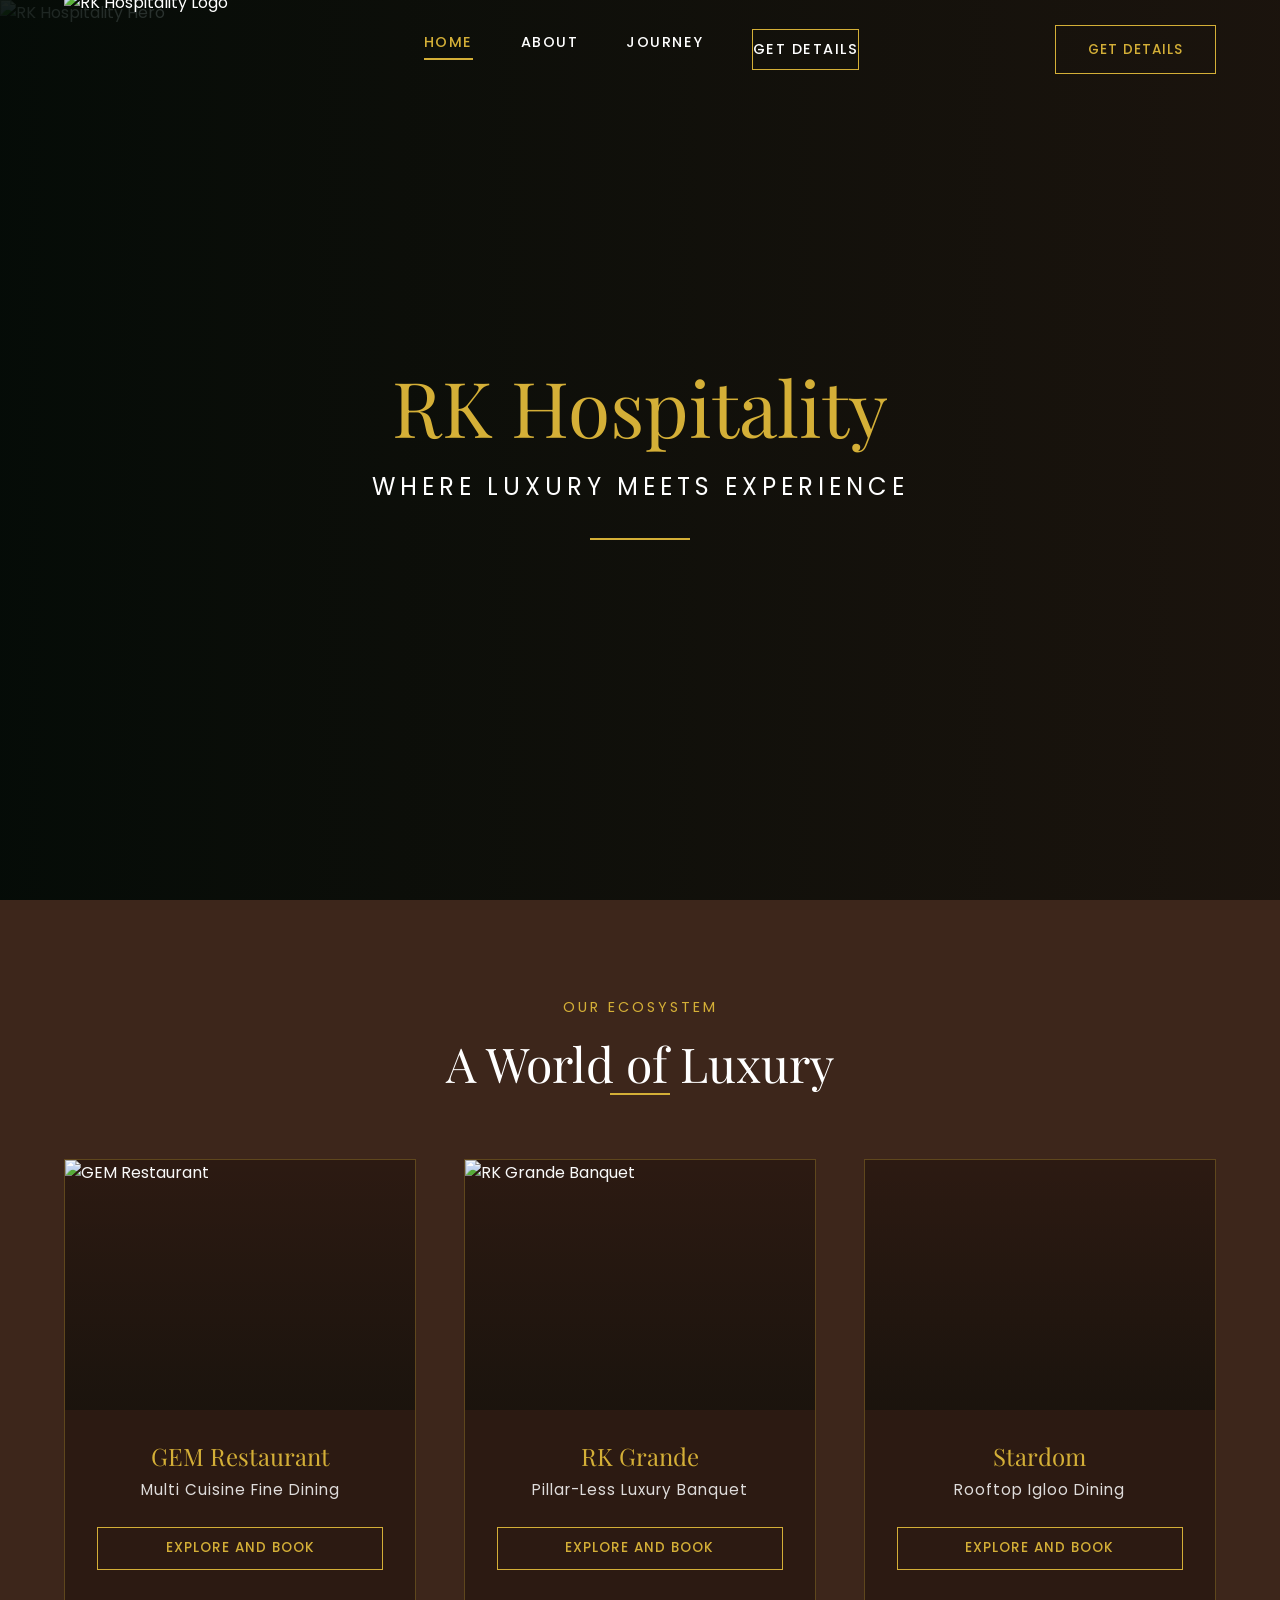
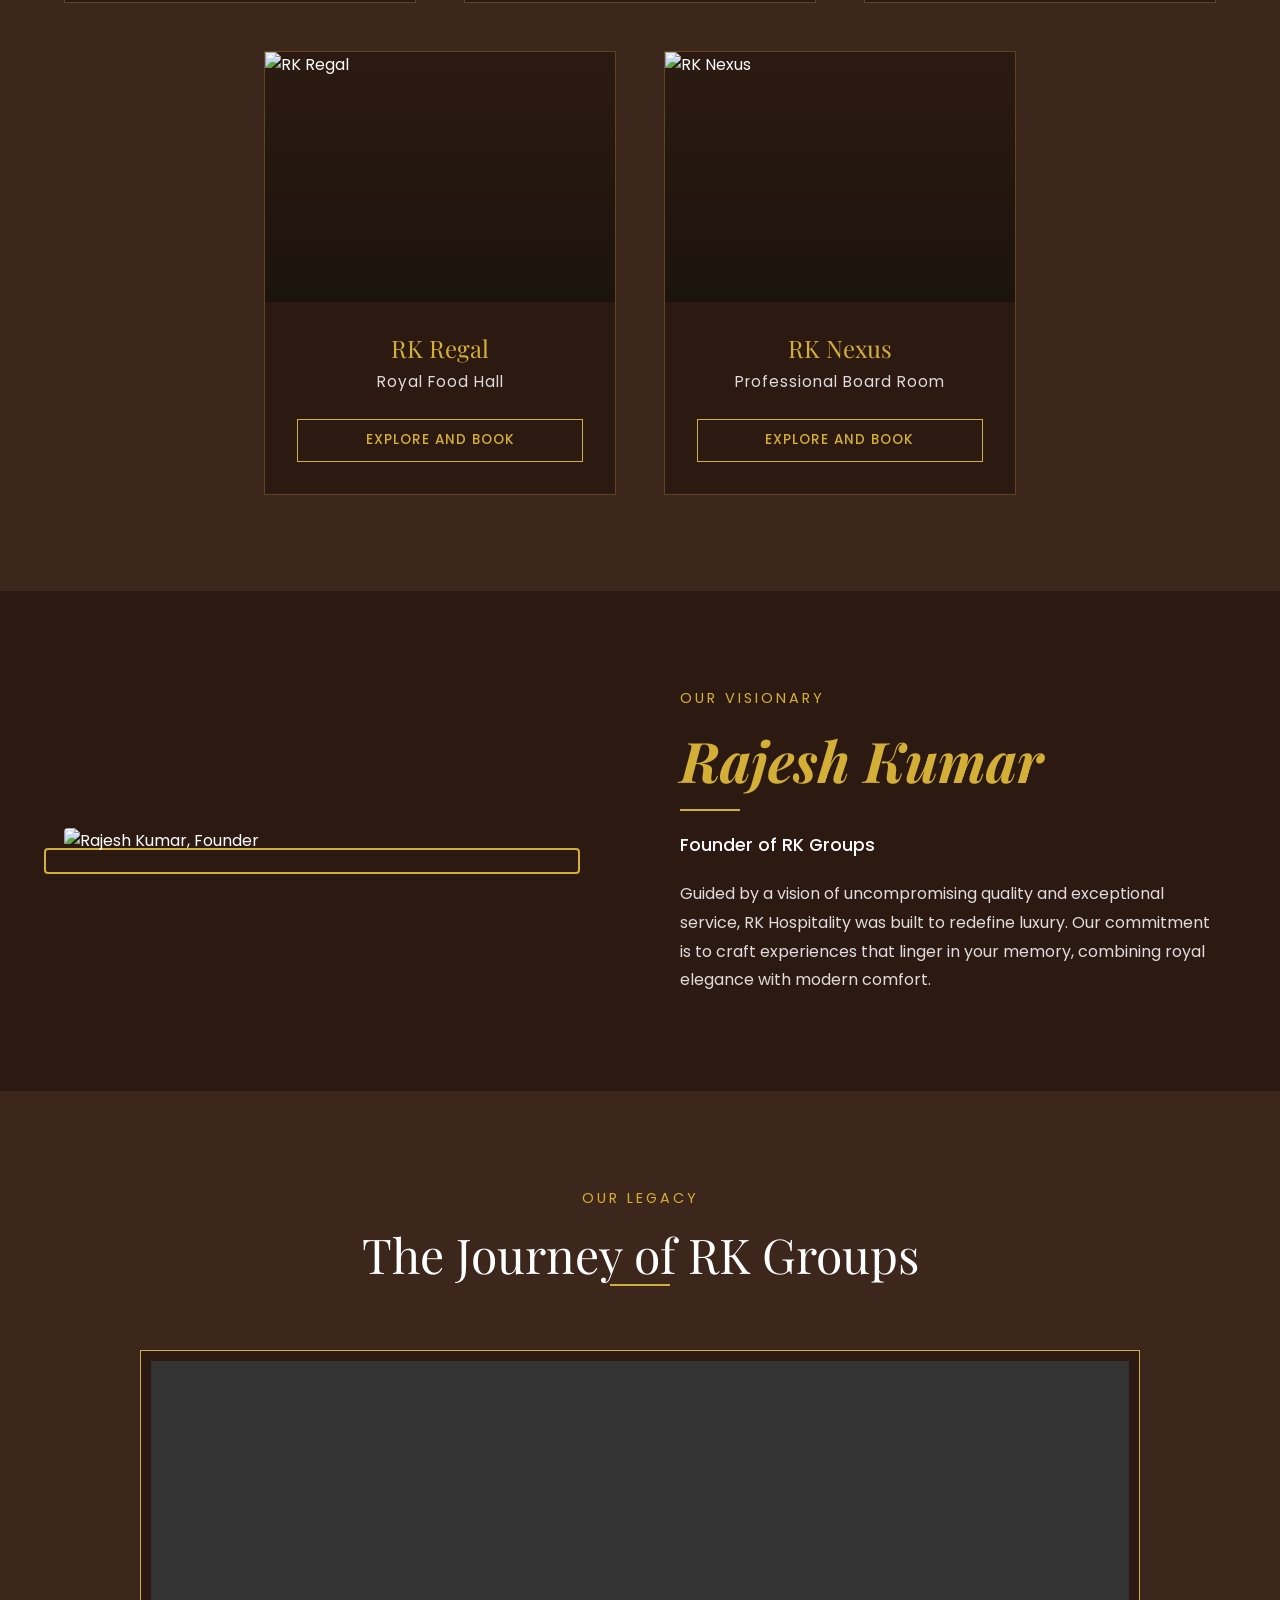
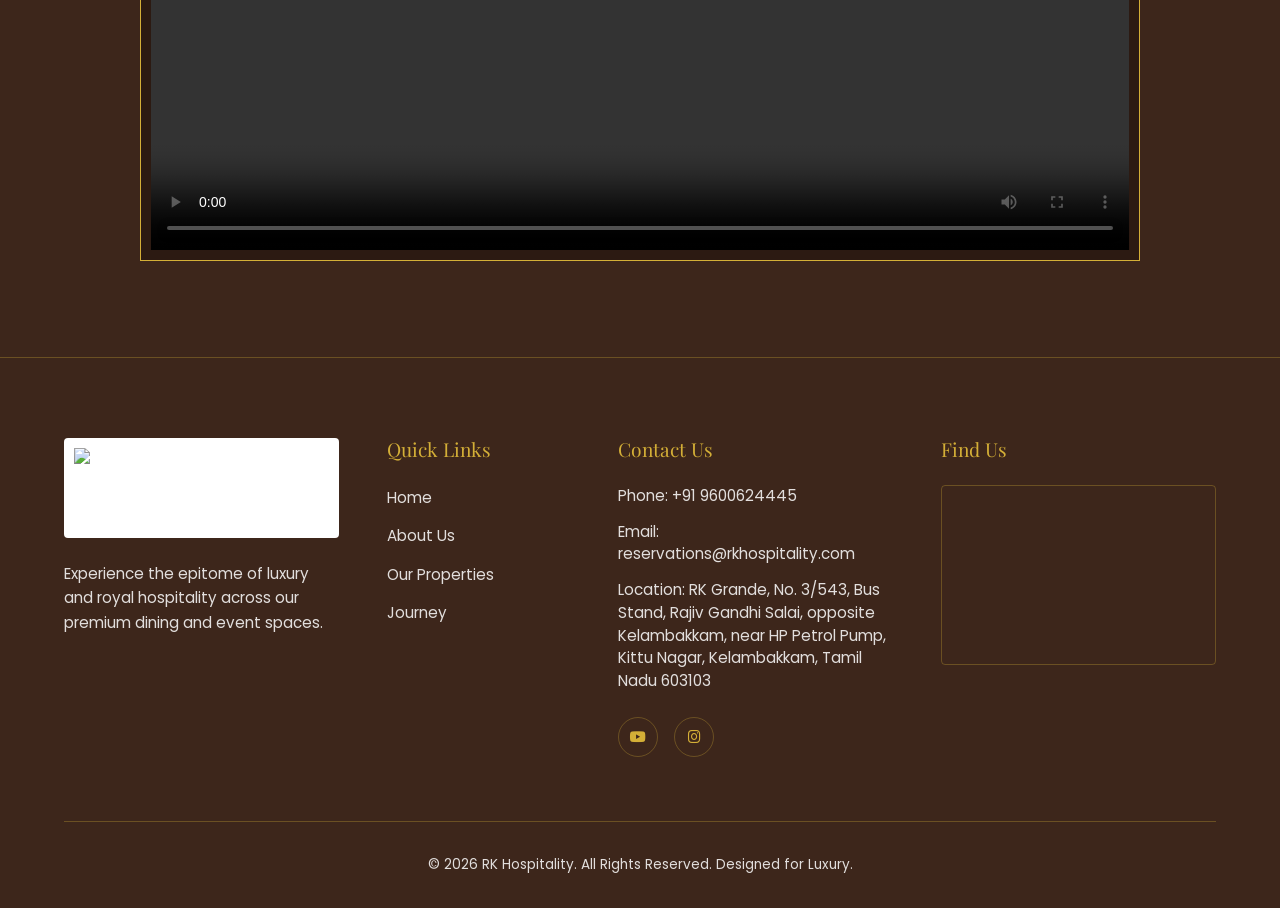
==== index.html @ c416d5b7 "first commit" ====
<!DOCTYPE html>
<html lang="en">
<head>
  <meta charset="UTF-8">
  <meta name="viewport" content="width=device-width, initial-scale=1.0">
  <title>RK Hospitality | Premium Luxury Experience</title>
  
  <link href="https://unpkg.com/aos@2.3.1/dist/aos.css" rel="stylesheet">
  <link rel="stylesheet" href="css/global.css">
  <link rel="stylesheet" href="css/index.css">
</head>
<body data-page="index">

  <!-- Welcome Splash Animation -->
  <div class="welcome-splash">
    <div class="splash-curtain"></div>
    <h2 class="splash-text">Welcome to <span class="splash-dynamic-text">RK Hospitality</span></h2>
  </div>


  <!-- Premium Sticky Header -->
  <header class="global-header">
    <div class="header-logo">
      <a href="index.html">
        <img src="https://supremehospitals.in/wp-content/uploads/2026/05/rk-hospitality-logo.jpeg" alt="RK Hospitality Logo">
      </a>
    </div>
    <ul class="nav-links">
      <li><a href="index.html" class="active">Home</a></li>
      <li><a href="#about">About</a></li>
      <li><a href="#gallery">Journey</a></li>
    </ul>
    <a href="tel:+919600624445" class="header-cta">Get Details</a>
  </header>

  <main>
    <!-- Elegant Hero Section -->
    <section class="hospitality-hero">
      <div class="hero-background">
        <img src="https://supremehospitals.in/wp-content/uploads/2026/05/rk-grande-outerimage-scaled.jpg" alt="RK Hospitality Hero">
        <div class="hero-overlay"></div>
      </div>
      
      <div class="hero-content" data-aos="fade-up" data-aos-duration="1500">
        <h1 class="hero-title">RK Hospitality</h1>
        <p class="hero-subtitle">Where Luxury Meets Experience</p>
        <div class="gold-divider-line"></div>
      </div>
    </section>

    <!-- Professional Property Showcase (Flex Grid Centered) -->
    <section id="properties" class="property-showcase section-padding">
      <div class="section-title-wrapper" data-aos="fade-up">
        <span class="section-subtitle">Our Ecosystem</span>
        <h2 class="section-title">A World of Luxury</h2>
        <div class="gold-divider-line small-divider"></div>
      </div>
      
      <div class="property-grid">
        <!-- GEM -->
        <div class="property-card" data-aos="fade-up" data-aos-delay="100">
          <div class="property-img">
            <img src="https://supremehospitals.in/wp-content/uploads/2026/05/gem-outer-image-scaled.jpg" alt="GEM Restaurant">
            <div class="property-overlay"></div>
          </div>
          <div class="property-info">
            <h3>GEM Restaurant</h3>
            <p>Multi Cuisine Fine Dining</p>
            <a href="gem.html" class="explore-btn">Explore and Book</a>
          </div>
        </div>

        <!-- RK Grande -->
        <div class="property-card" data-aos="fade-up" data-aos-delay="200">
          <div class="property-img">
            <img src="https://supremehospitals.in/wp-content/uploads/2026/05/rk-grande-outerimage-scaled.jpg" alt="RK Grande Banquet">
            <div class="property-overlay"></div>
          </div>
          <div class="property-info">
            <h3>RK Grande</h3>
            <p>Pillar-Less Luxury Banquet</p>
            <a href="banquet.html" class="explore-btn">Explore and Book</a>
          </div>
        </div>

        <!-- Stardom -->
        <div class="property-card" data-aos="fade-up" data-aos-delay="300">
          <div class="property-img">
            <video autoplay loop muted playsinline class="property-video-bg">
              <source src="https://supremehospitals.in/wp-content/uploads/2026/05/C9594-1.mp4" type="video/mp4">
            </video>
            <div class="property-overlay"></div>
          </div>
          <div class="property-info">
            <h3>Stardom</h3>
            <p>Rooftop Igloo Dining</p>
            <a href="stardom.html" class="explore-btn">Explore and Book</a>
          </div>
        </div>

        <!-- Regal -->
        <div class="property-card" data-aos="fade-up" data-aos-delay="400">
          <div class="property-img">
            <img src="https://supremehospitals.in/wp-content/uploads/2026/05/rk-regal-outer-image-.jpeg" alt="RK Regal">
            <div class="property-overlay"></div>
          </div>
          <div class="property-info">
            <h3>RK Regal</h3>
            <p>Royal Food Hall</p>
            <a href="regal.html" class="explore-btn">Explore and Book</a>
          </div>
        </div>
        
        <!-- Nexus -->
        <div class="property-card" data-aos="fade-up" data-aos-delay="500">
          <div class="property-img">
            <img src="https://supremehospitals.in/wp-content/uploads/2026/05/rk-nexus-outer-image-.jpeg" alt="RK Nexus">
            <div class="property-overlay"></div>
          </div>
          <div class="property-info">
            <h3>RK Nexus</h3>
            <p>Professional Board Room</p>
            <a href="nexus.html" class="explore-btn">Explore and Book</a>
          </div>
        </div>
      </div>
    </section>

    <!-- Founder Section -->
    <section id="about" class="founder-section section-padding">
      <div class="founder-container">
        <div class="founder-image" data-aos="fade-right">
          <img src="https://supremehospitals.in/wp-content/uploads/2026/05/founder-scaled.jpg" alt="Rajesh Kumar, Founder">
          <div class="founder-gold-border"></div>
        </div>
        <div class="founder-content" data-aos="fade-left">
          <span class="section-subtitle">Our Visionary</span>
          <h2 class="stylish-font">Rajesh Kumar</h2>
          <div class="gold-divider-line small-divider left-align-div"></div>
          <h4>Founder of RK Groups</h4>
          <p>Guided by a vision of uncompromising quality and exceptional service, RK Hospitality was built to redefine luxury. Our commitment is to craft experiences that linger in your memory, combining royal elegance with modern comfort.</p>
        </div>
      </div>
    </section>

    <!-- The Journey Section -->
    <section id="gallery" class="journey-section section-padding">
      <div class="section-title-wrapper" data-aos="fade-up">
        <span class="section-subtitle">Our Legacy</span>
        <h2 class="section-title">The Journey of RK Groups</h2>
        <div class="gold-divider-line small-divider"></div>
      </div>
      
      <div class="journey-video-container" data-aos="zoom-in">
        <!-- Removed poster attribute here -->
        <video controls>
          <source src="https://supremehospitals.in/wp-content/uploads/2026/05/Rk-hospitality-4.mp4" type="video/mp4">
          Your browser does not support the video tag.
        </video>
      </div>
    </section>
  </main>

  <!-- Professional Footer -->
  <footer class="global-footer">
    <div class="footer-top">
      <div class="footer-brand">
        <img src="https://supremehospitals.in/wp-content/uploads/2026/05/rk-hospitality-logo.jpeg" alt="RK Hospitality Logo" class="footer-logo">
        <p>Experience the epitome of luxury and royal hospitality across our premium dining and event spaces.</p>
      </div>
      
      <div class="footer-col">
        <h4>Quick Links</h4>
        <ul class="footer-links">
          <li><a href="index.html">Home</a></li>
          <li><a href="#about">About Us</a></li>
          <li><a href="#properties">Our Properties</a></li>
          <li><a href="#gallery">Journey</a></li>
        </ul>
      </div>
      
      <div class="footer-col footer-contact">
        <h4>Contact Us</h4>
        <p>Phone: <a href="tel:+919600624445" style="color:var(--text-muted);">+91 9600624445</a></p>
        <p>Email: <a href="mailto:reservations@rkhospitality.com" style="color:var(--text-muted);">reservations@rkhospitality.com</a></p>
        <p>Location: RK Grande, No. 3/543, Bus Stand, Rajiv Gandhi Salai, opposite Kelambakkam, near HP Petrol Pump, Kittu Nagar, Kelambakkam, Tamil Nadu 603103</p>
        
        <div class="social-icons">
          <a href="#" aria-label="YouTube"><i class="fa-brands fa-youtube"></i></a>
          <a href="#" aria-label="Instagram"><i class="fa-brands fa-instagram"></i></a>
        </div>
      </div>
      
      <div class="footer-col footer-map">
        <h4>Find Us</h4>
        <div class="map-container">
          <a href="https://maps.google.com/?q=RK+Grande,+No.+3/543,+Bus+Stand,+Rajiv+Gandhi+Salai,+opposite+Kelambakkam,+near+HP+Petrol+Pump,+Kittu+Nagar,+Kelambakkam,+Tamil+Nadu+603103" target="_blank" class="map-overlay"></a>
          <iframe src="https://maps.google.com/maps?q=RK%20Grande,%20Kelambakkam,%20Tamil%20Nadu&t=&z=13&ie=UTF8&iwloc=&output=embed" width="100%" height="100%" style="border:0;" allowfullscreen="" loading="lazy"></iframe>
        </div>
      </div>
    </div>
    
    <div class="footer-bottom">
      <p>&copy; 2026 RK Hospitality. All Rights Reserved. Designed for Luxury.</p>
    </div>
  </footer>

  <script src="https://unpkg.com/aos@2.3.1/dist/aos.js"></script>
  <script src="js/global.js"></script>
</body>
</html>
---- css/global.css ----
@import url('https://fonts.googleapis.com/css2?family=Playfair+Display:ital,wght@0,400;0,600;0,700;1,400;1,700&family=Poppins:wght@300;400;500;600&display=swap');
@import url('https://cdnjs.cloudflare.com/ajax/libs/font-awesome/6.4.0/css/all.min.css');

:root {
  /* Brownish and Golden Palette */
  --bg-dark: #2c1a12;
  --bg-dark-secondary: #3d261b;
  --gold-primary: #D4AF37;
  --gold-hover: #FFF8E7;
  --text-light: #ffffff;
  --text-muted: rgba(255, 255, 255, 0.85);
  --border-gold: rgba(212, 175, 55, 0.3);
  
  --font-heading: 'Playfair Display', serif;
  --font-body: 'Poppins', sans-serif;
  
  --transition-standard: all 0.3s ease;
  --header-height: 100px;
}

* {
  margin: 0;
  padding: 0;
  box-sizing: border-box;
}

body {
  font-family: var(--font-body);
  background-color: var(--bg-dark);
  color: var(--text-light);
  line-height: 1.6;
  overflow-x: hidden;
  -webkit-font-smoothing: antialiased;
}

h1, h2, h3, h4, h5, h6 {
  font-family: var(--font-heading);
  font-weight: 400;
  line-height: 1.2;
}

a {
  text-decoration: none;
  color: inherit;
  transition: var(--transition-standard);
}

img, video {
  max-width: 100%;
  display: block;
}

/* =========================================
   LUXURY HEADER
   ========================================= */
.global-header {
  position: fixed;
  top: 0;
  left: 0;
  width: 100%;
  height: var(--header-height);
  display: flex;
  align-items: center;
  justify-content: space-between;
  padding: 0 5%;
  z-index: 1000;
  background: transparent;
  border-bottom: 1px solid transparent;
  transition: background 0.4s ease, border-color 0.4s ease, height 0.4s ease;
}

.global-header.scrolled {
  background: rgba(1, 10, 6, 0.9);
  backdrop-filter: blur(10px);
  -webkit-backdrop-filter: blur(10px);
  border-bottom: 1px solid var(--border-gold);
  height: 85px;
}

.header-logo img {
  height: 120px;
  width: auto;
  transition: var(--transition-standard);
}

.global-header.scrolled .header-logo img {
  height: 60px; /* Increased from 40px */
}

.nav-links {
  display: flex;
  list-style: none;
  gap: 3rem;
  margin: 0 auto;
}

.nav-links li a {
  font-family: var(--font-body);
  font-size: 0.9rem;
  font-weight: 500;
  text-transform: uppercase;
  letter-spacing: 1.5px;
  color: var(--text-light);
  position: relative;
  padding: 0.5rem 0;
}

.nav-links li a::after {
  content: '';
  position: absolute;
  bottom: 0;
  left: 0;
  width: 0;
  height: 2px;
  background-color: var(--gold-primary);
  transition: width 0.3s ease;
}

.nav-links li a:hover, .nav-links li a.active {
  color: var(--gold-primary);
}

.nav-links li a:hover::after, .nav-links li a.active::after {
  width: 100%;
}

.header-cta {
  display: inline-block;
  background: transparent;
  border: 1px solid var(--gold-primary);
  color: var(--gold-primary);
  padding: 0.8rem 2rem;
  font-family: var(--font-body);
  font-size: 0.85rem;
  font-weight: 500;
  text-transform: uppercase;
  letter-spacing: 1px;
  cursor: pointer;
  transition: var(--transition-standard);
}

.header-cta:hover {
  background: var(--gold-primary);
  color: var(--bg-dark);
}

/* =========================================
   HOSPITALITY HERO
   ========================================= */
.hospitality-hero {
  position: relative;
  height: 100vh;
  display: flex;
  align-items: center;
  justify-content: center;
}

.hero-background {
  position: absolute;
  top: 0;
  left: 0;
  width: 100%;
  height: 100%;
  z-index: 1;
}

.hero-background img {
  width: 100%;
  height: 100%;
  object-fit: cover;
}

.hero-overlay {
  position: absolute;
  inset: 0;
  background: linear-gradient(to right, rgba(1, 10, 6, 0.9) 0%, rgba(1, 10, 6, 0.4) 100%);
}

.hero-content {
  position: relative;
  z-index: 2;
  text-align: center;
  max-width: 800px;
  padding: 0 5%;
}

.hero-title {
  font-size: clamp(3rem, 6vw, 6rem);
  color: var(--gold-primary);
  margin-bottom: 1rem;
}

.hero-subtitle {
  font-family: var(--font-body);
  font-size: clamp(1rem, 2vw, 1.5rem);
  color: var(--text-light);
  letter-spacing: 5px;
  text-transform: uppercase;
  margin-bottom: 2rem;
}

.gold-divider-line {
  width: 100px;
  height: 2px;
  background-color: var(--gold-primary);
  margin: 0 auto;
}

.small-divider {
  width: 60px;
}

.left-align-div {
  margin: 0 0 1.5rem 0;
}

/* =========================================
   COMMON SECTION STYLES
   ========================================= */
.section-padding {
  padding: 6rem 5%;
}

.section-title-wrapper {
  text-align: center;
  margin-bottom: 4rem;
}

.section-subtitle {
  font-family: var(--font-body);
  font-size: 0.9rem;
  text-transform: uppercase;
  letter-spacing: 3px;
  color: var(--gold-primary);
  margin-bottom: 1rem;
  display: block;
}

.section-title {
  font-size: 3rem;
  color: var(--text-light);
}

/* =========================================
   PROFESSIONAL FOOTER
   ========================================= */
.global-footer {
  background-color: var(--bg-dark-secondary);
  padding: 5rem 5% 2rem;
  border-top: 1px solid var(--border-gold);
}

.footer-top {
  display: grid;
  grid-template-columns: 1.5fr 1fr 1.5fr 1.5fr;
  gap: 3rem;
  margin-bottom: 4rem;
}

.footer-brand .footer-logo {
  height: 100px; /* Increased from 60px */
  margin-bottom: 1.5rem;
  background: #fff; /* to make jpeg logo look clean */
  padding: 10px;
  border-radius: 4px;
}

.footer-brand p {
  color: var(--text-muted);
  max-width: 400px;
  font-size: 0.95rem;
}

.footer-col h4 {
  font-size: 1.2rem;
  color: var(--gold-primary);
  margin-bottom: 1.5rem;
  font-family: var(--font-heading);
}

.footer-links {
  list-style: none;
}

.footer-links li {
  margin-bottom: 0.8rem;
}

.footer-links a {
  color: var(--text-muted);
  font-size: 0.95rem;
  transition: var(--transition-standard);
}

.footer-links a:hover {
  color: var(--gold-primary);
  padding-left: 5px;
}

.footer-contact p {
  color: var(--text-muted);
  margin-bottom: 0.8rem;
  font-size: 0.95rem;
  line-height: 1.5;
}

.social-icons {
  display: flex;
  gap: 1rem;
  margin-top: 1.5rem;
}

.social-icons a {
  display: flex;
  align-items: center;
  justify-content: center;
  width: 40px;
  height: 40px;
  border: 1px solid var(--border-gold);
  border-radius: 50%;
  font-size: 0.9rem;
  color: var(--gold-primary);
}

.social-icons a:hover {
  background-color: var(--gold-primary);
  color: var(--bg-dark);
}

.hero-background img, .hero-background video {
  width: 100%;
  height: 100%;
  object-fit: cover;
}

.map-container {
  position: relative;
  width: 100%;
  height: 180px;
  border: 1px solid var(--border-gold);
  border-radius: 4px;
  overflow: hidden;
}

.map-overlay {
  position: absolute;
  inset: 0;
  z-index: 10;
}

.footer-bottom {
  text-align: center;
  padding-top: 2rem;
  border-top: 1px solid var(--border-gold);
  color: var(--text-muted);
  font-size: 0.85rem;
}

/* Responsive */
@media (max-width: 992px) {
  .nav-links, .header-cta { display: none; }
  .footer-top { grid-template-columns: 1fr; gap: 2.5rem; text-align: center; }
  .footer-brand p { margin: 0 auto; }
  .social-icons { justify-content: center; }
}

/* =========================================
   POPUP MODAL STYLES
   ========================================= */
.booking-modal-overlay {
  display: none;
  position: fixed;
  z-index: 9999;
  left: 0;
  top: 0;
  width: 100%;
  height: 100%;
  background-color: rgba(1, 10, 6, 0.85);
  backdrop-filter: blur(8px);
  overflow-y: auto;
  align-items: center;
  justify-content: center;
  padding: 2rem;
  opacity: 0;
  transition: opacity 0.4s ease;
}

.booking-modal-overlay.show {
  display: flex;
  opacity: 1;
}

.booking-modal-content {
  position: relative;
  background: var(--bg-dark);
  border: 1px solid var(--gold-primary);
  padding: 4rem;
  width: 100%;
  max-width: 800px;
  transform: translateY(-50px);
  transition: transform 0.4s ease;
  box-shadow: 0 25px 50px rgba(0,0,0,0.8);
}

.booking-modal-overlay.show .booking-modal-content {
  transform: translateY(0);
}

.close-modal {
  position: absolute;
  top: 20px;
  right: 30px;
  color: var(--text-muted);
  font-size: 2.5rem;
  font-weight: bold;
  cursor: pointer;
  transition: color 0.3s ease;
}

.close-modal:hover {
  color: var(--gold-primary);
}

.btn-book-now:hover {
  background: var(--gold-hover) !important;
  transform: translateY(-2px);
  box-shadow: 0 4px 15px rgba(212, 175, 55, 0.3);
}

@media (max-width: 768px) {
  .booking-modal-content {
    padding: 2.5rem 1.5rem;
  }
}

/* =========================================
   WELCOME SPLASH ANIMATION
   ========================================= */
.welcome-splash {
  position: fixed;
  top: 0; left: 0; width: 100vw; height: 100vh;
  z-index: 999999;
  pointer-events: none;
  display: flex;
  align-items: center;
  justify-content: center;
  overflow: hidden;
}

.splash-curtain {
  position: absolute;
  top: 0; left: 0; width: 100%; height: 100%;
  background: var(--bg-dark); /* Deep brown/black */
  clip-path: ellipse(0% 0% at 0% 0%);
  animation: splashSweep 3.5s cubic-bezier(0.77, 0, 0.175, 1) forwards;
}

.splash-text {
  position: relative;
  color: var(--text-light);
  font-family: var(--font-heading);
  font-size: clamp(2rem, 5vw, 4rem);
  letter-spacing: 2px;
  text-align: center;
  opacity: 0;
  transform: translateY(20px);
  animation: splashTextAppear 3.5s ease-in-out forwards;
}

.splash-dynamic-text {
  color: var(--gold-primary);
  font-style: italic;
  display: block;
  margin-top: 0.5rem;
  font-size: clamp(2.5rem, 6vw, 5rem);
}

@keyframes splashSweep {
  0% { clip-path: ellipse(0% 0% at 0% 0%); }
  25% { clip-path: ellipse(80% 120% at 0% 50%); } 
  75% { clip-path: ellipse(80% 120% at 0% 50%); } 
  100% { clip-path: ellipse(0% 0% at 0% 0%); }
}

@keyframes splashTextAppear {
  0%, 20% { opacity: 0; transform: translateY(20px); }
  35%, 65% { opacity: 1; transform: translateY(0); }
  80%, 100% { opacity: 0; transform: translateY(-20px); }
}

/* Base mobile responsive tweaks */
@media (max-width: 768px) {
  .about-container, .hero-content, .booking-container {
    padding: 1rem;
  }
  .global-header {
    padding: 1rem;
    flex-wrap: wrap;
  }
  .nav-links {
    display: none; /* Hide or make hamburger on real mobile */
  }
  h1.hero-title {
    font-size: 3rem !important;
  }
}

/* =========================================
   MOBILE FIXES (Hamburger & Footer)
   ========================================= */

.hamburger {
  display: none;
  flex-direction: column;
  gap: 6px;
  cursor: pointer;
  z-index: 1000;
  margin-right: auto;
  margin-left: 1rem;
}
.hamburger span {
  width: 28px;
  height: 3px;
  background-color: var(--gold-primary);
  transition: transform 0.3s ease, opacity 0.3s ease;
  border-radius: 2px;
}

@media (max-width: 768px) {
  /* Fix footer logo centering */
  .footer-brand {
    text-align: center;
    width: 100%;
    display: flex;
    flex-direction: column;
    align-items: center;
  }
  .footer-logo {
    margin: 0 auto 1.5rem auto !important;
    display: block;
  }

  /* Hamburger & Mobile Nav */
  .global-header {
    position: relative;
    justify-content: flex-end;
  }
  .header-logo {
    margin-right: auto;
  }
  .hamburger {
    display: flex;
    order: 3;
    margin-left: 1rem;
    margin-right: 0;
  }
  .nav-links {
    display: flex !important; /* Override previous display: none */
    flex-direction: column;
    position: absolute;
    top: 100%;
    left: 0;
    width: 100%;
    background: rgba(10, 10, 10, 0.95);
    backdrop-filter: blur(10px);
    padding: 0;
    max-height: 0;
    overflow: hidden;
    transition: max-height 0.4s ease, padding 0.4s ease;
    border-bottom: 1px solid transparent;
  }
  .nav-links.active {
    max-height: 500px;
    padding: 1.5rem 0;
    border-bottom: 1px solid var(--border-gold);
  }
  .nav-links li {
    width: 100%;
    text-align: center;
    padding: 0.8rem 0;
    margin: 0;
  }
  
  /* Hamburger Animation */
  .hamburger.active span:nth-child(1) {
    transform: translateY(9px) rotate(45deg);
  }
  .hamburger.active span:nth-child(2) {
    opacity: 0;
  }
  .hamburger.active span:nth-child(3) {
    transform: translateY(-9px) rotate(-45deg);
  }
  
  /* Header Buttons order */
  .header-cta {
    order: 2;
    padding: 0.5rem 1rem !important;
    font-size: 0.8rem !important;
  }
}

/* =========================================
   FURTHER MOBILE OPTIMIZATIONS
   ========================================= */
@media (max-width: 768px) {
  /* Fix logo line interruption by constraining height so it doesn't overflow header */
  .header-logo img {
    height: 55px !important;
    background: transparent !important;
  }
  
  /* Optimize Popup Modal for Mobile */
  .booking-modal-content {
    padding: 2rem 1.5rem !important;
    width: 95% !important;
    max-height: 85vh !important;
    overflow-y: auto !important;
    border-radius: 8px;
  }
  
  /* Force all form grids to 1 column on mobile */
  .form-grid {
    grid-template-columns: 1fr !important;
    gap: 1.5rem !important;
  }
  
  /* Ensure CTAs look great inside the mobile menu */
  .nav-links .header-cta {
    display: inline-block !important;
    width: 80%;
    margin: 0.5rem auto !important;
    text-align: center;
  }
}
---- css/index.css ----
/* =========================================
   PROPERTY SHOWCASE (FLEX CENTERED ROW)
   ========================================= */
.property-showcase {
  background-color: var(--bg-dark-secondary);
}

.property-grid {
  display: flex;
  flex-wrap: wrap;
  justify-content: center;
  gap: 3rem;
  max-width: 1200px;
  margin: 0 auto;
}

.property-card {
  display: flex;
  flex-direction: column;
  background-color: var(--bg-dark);
  border: 1px solid var(--border-gold);
  overflow: hidden;
  transition: transform 0.4s ease, box-shadow 0.4s ease;
  width: calc(33.333% - 2rem);
  min-width: 300px;
  max-width: 380px;
}

.property-card:hover {
  transform: translateY(-10px);
  box-shadow: 0 15px 40px rgba(0, 0, 0, 0.5);
  border-color: var(--gold-primary);
}

.property-img {
  position: relative;
  width: 100%;
  height: 250px;
  overflow: hidden;
}

.property-img img, .property-video-bg {
  width: 100%;
  height: 100%;
  object-fit: cover;
  transition: transform 0.6s ease;
}

.property-card:hover .property-img img,
.property-card:hover .property-video-bg {
  transform: scale(1.1);
}

.property-overlay {
  position: absolute;
  inset: 0;
  background: linear-gradient(to top, rgba(1, 10, 6, 0.8) 0%, transparent 100%);
  opacity: 0.5;
  transition: opacity 0.4s ease;
}

.property-card:hover .property-overlay {
  opacity: 0.2;
}

.property-info {
  padding: 2rem;
  text-align: center;
  display: flex;
  flex-direction: column;
  justify-content: space-between;
  flex-grow: 1;
}

.property-info h3 {
  font-size: 1.5rem;
  color: var(--gold-primary);
  margin-bottom: 0.5rem;
}

.property-info p {
  color: var(--text-muted);
  font-size: 0.95rem;
  letter-spacing: 1px;
  margin-bottom: 1.5rem;
}

.explore-btn {
  display: inline-block;
  margin-top: auto;
  padding: 0.6rem 1.5rem;
  background: transparent;
  border: 1px solid var(--gold-primary);
  color: var(--gold-primary);
  font-size: 0.85rem;
  font-weight: 500;
  text-transform: uppercase;
  letter-spacing: 1px;
  transition: all 0.3s ease;
}

.explore-btn:hover {
  background: var(--gold-primary);
  color: var(--bg-dark);
}

/* =========================================
   FOUNDER SECTION
   ========================================= */
.founder-section {
  background-color: var(--bg-dark);
}

.founder-container {
  display: flex;
  align-items: center;
  gap: 5rem;
  max-width: 1200px;
  margin: 0 auto;
}

.founder-image {
  flex: 1;
  position: relative;
}

.founder-image img {
  width: 100%;
  height: auto;
  border-radius: 4px;
}

.founder-gold-border {
  position: absolute;
  top: 20px;
  left: -20px;
  width: 100%;
  height: 100%;
  border: 2px solid var(--gold-primary);
  z-index: -1;
  border-radius: 4px;
}

.founder-content {
  flex: 1;
}

.stylish-font {
  font-family: var(--font-heading);
  font-style: italic;
  font-weight: 700;
  font-size: 3.5rem;
  color: var(--gold-primary);
  margin-bottom: 1rem;
}

.founder-content h4 {
  font-family: var(--font-body);
  font-size: 1.1rem;
  color: var(--text-light);
  margin-bottom: 1.5rem;
  font-weight: 500;
}

.founder-content p {
  color: var(--text-muted);
  font-size: 1rem;
  line-height: 1.8;
}

/* =========================================
   JOURNEY VIDEO
   ========================================= */
.journey-section {
  background-color: var(--bg-dark-secondary);
}

.journey-video-container {
  max-width: 1000px;
  margin: 0 auto;
  border: 1px solid var(--gold-primary);
  padding: 10px;
  background: var(--bg-dark);
}

.journey-video-container video {
  width: 100%;
  display: block;
}

@media (max-width: 992px) {
  .founder-container { flex-direction: column; }
  .founder-gold-border { top: 10px; left: -10px; }
  .founder-content { text-align: center; }
  .left-align-div { margin: 0 auto 1.5rem auto; }
  .property-card { width: calc(50% - 1.5rem); }
}

@media (max-width: 600px) {
  .property-card { width: 100%; }
}
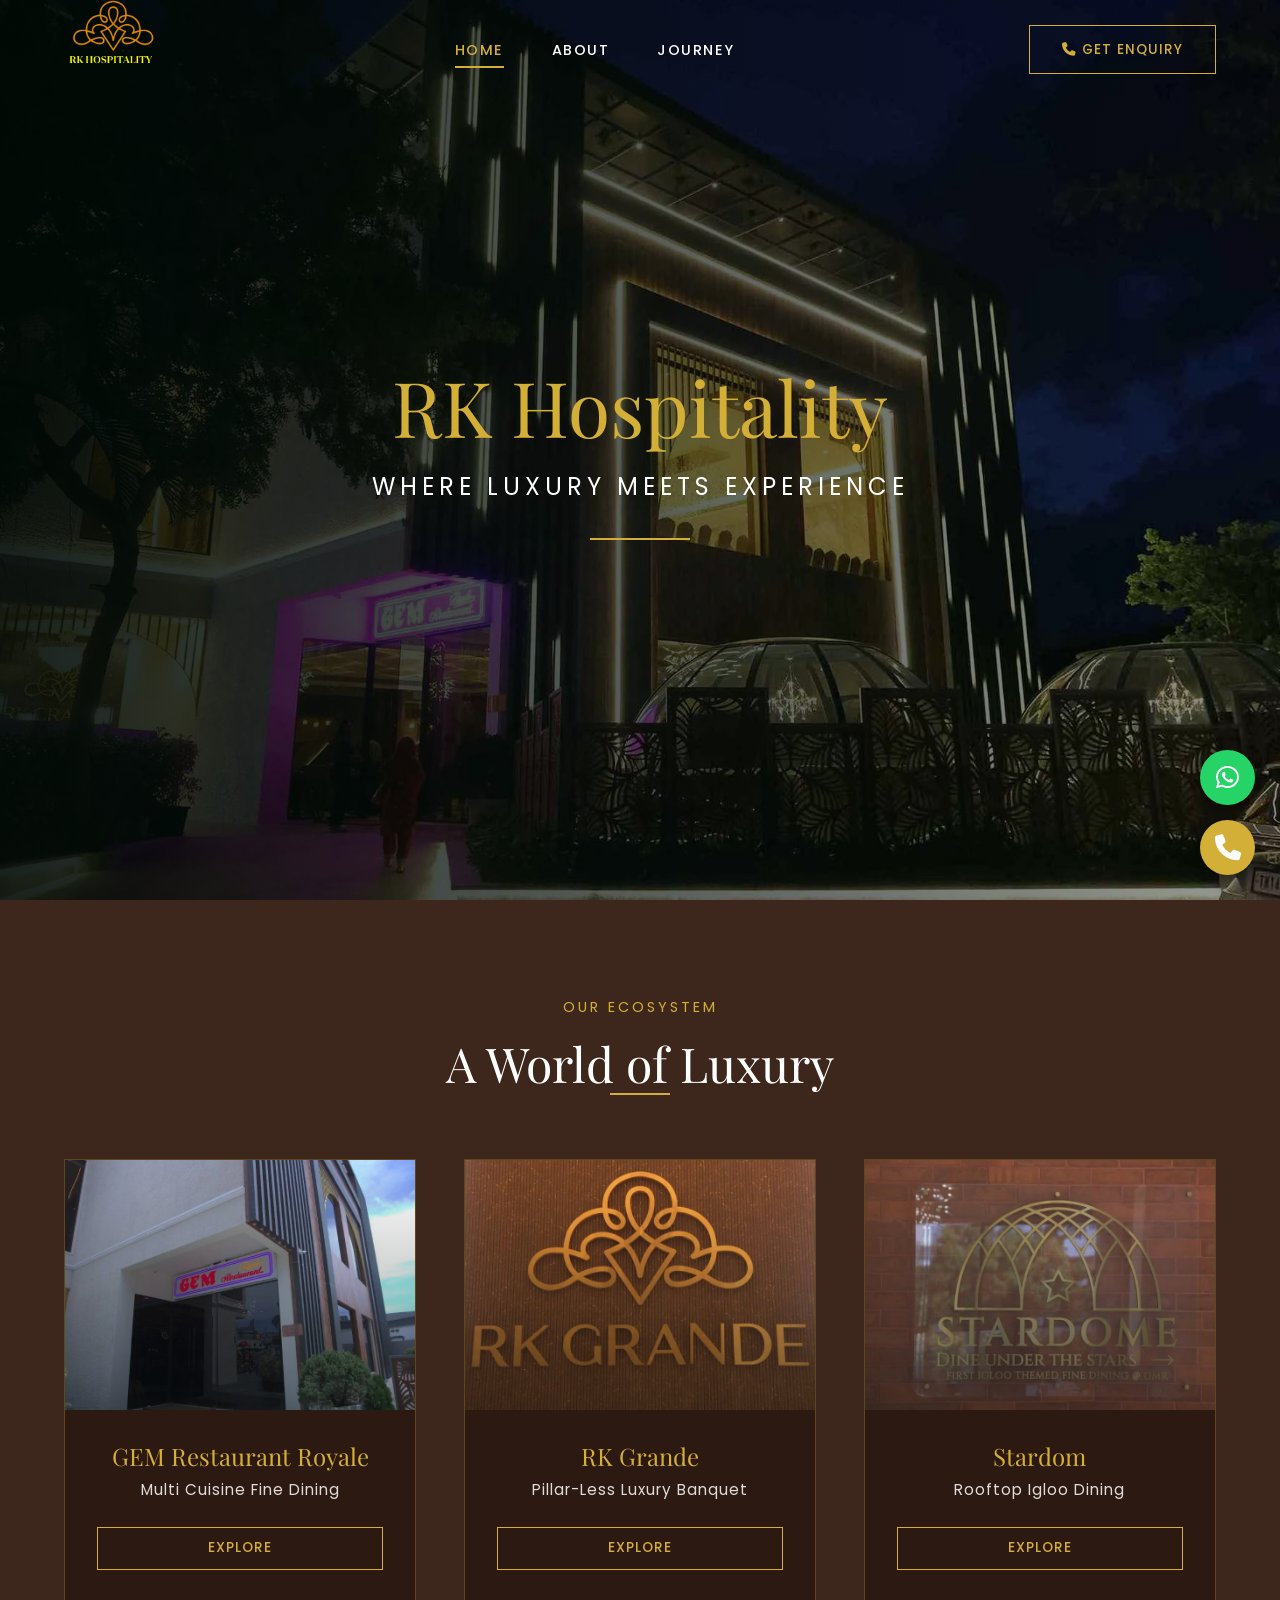
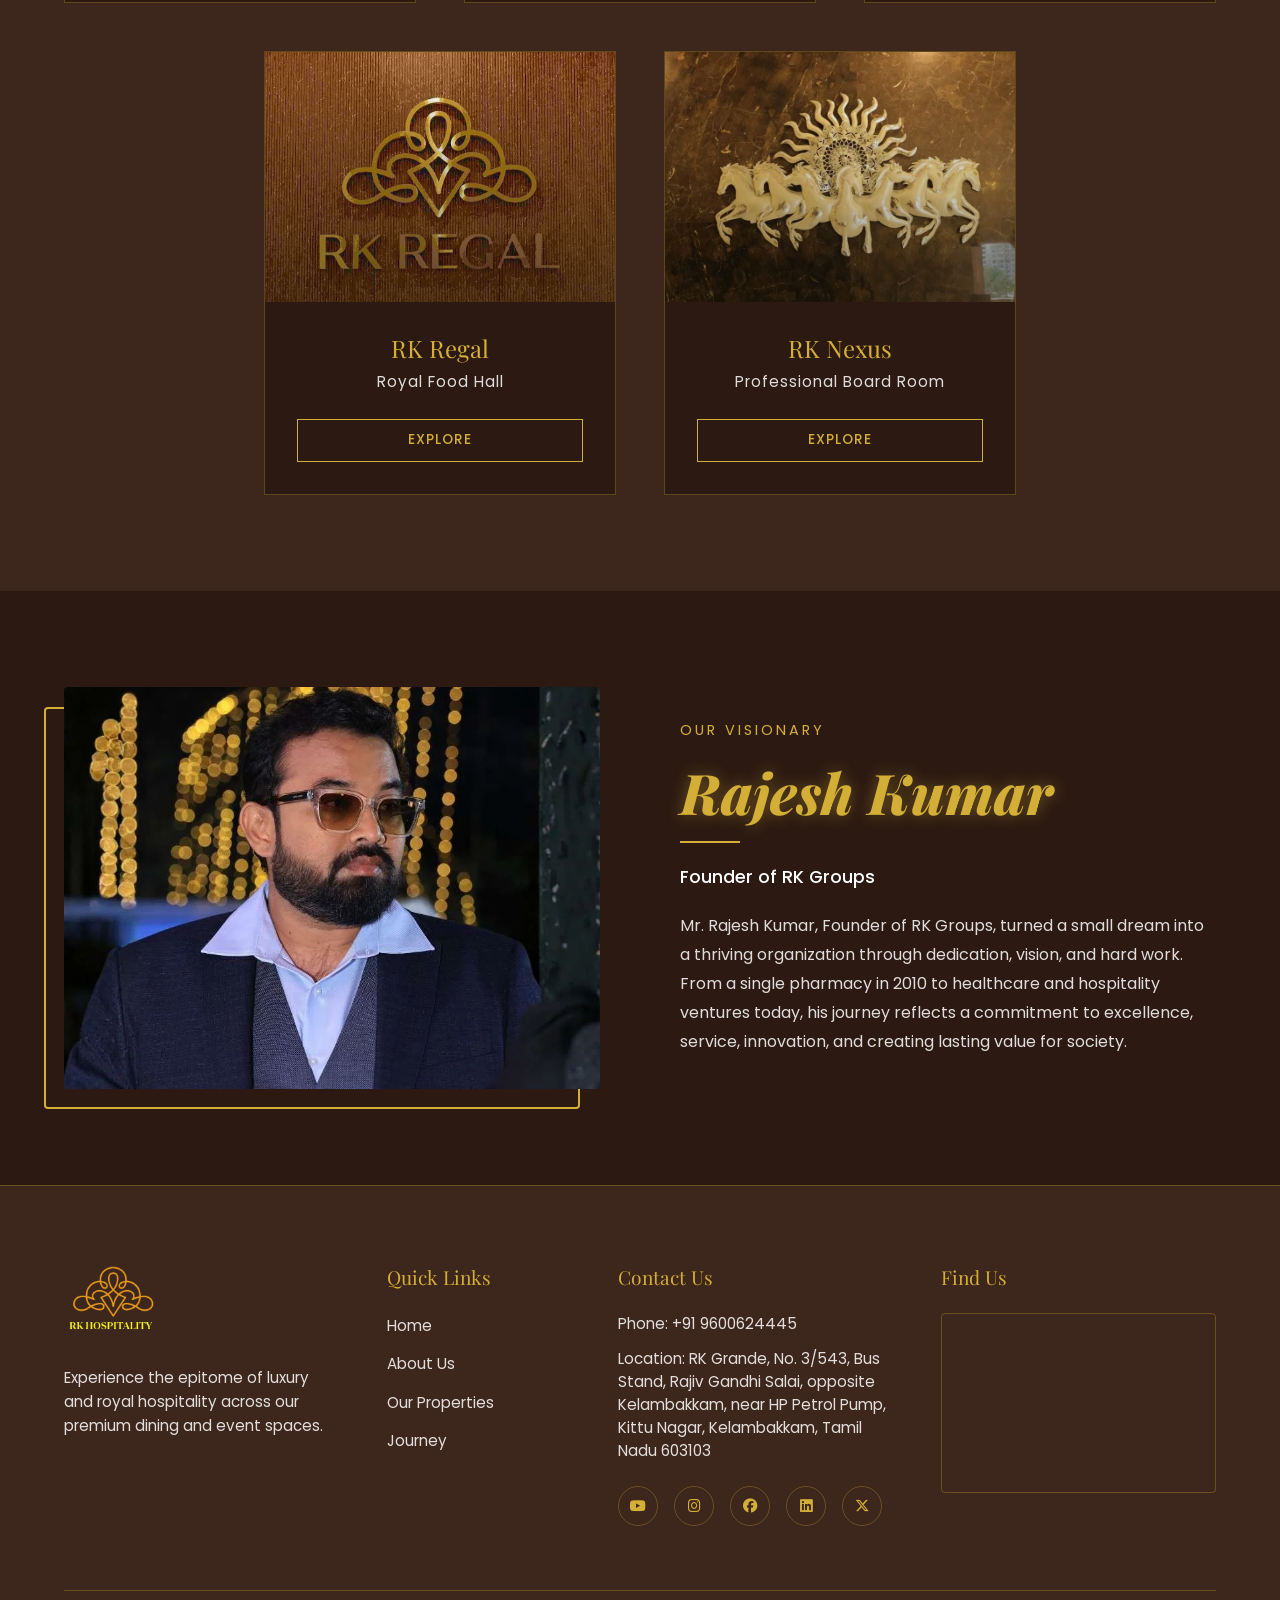
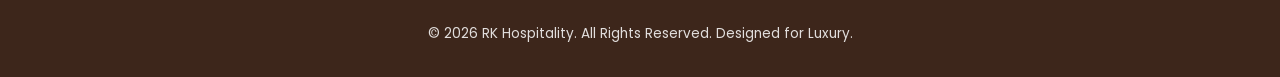
==== commit 3a9c6153: "updated" ====
--- a/index.html
+++ b/index.html
@@ -21,8 +21,8 @@
   <!-- Premium Sticky Header -->
   <header class="global-header">
     <div class="header-logo">
-      <a href="index.html">
-        <img src="https://supremehospitals.in/wp-content/uploads/2026/05/rk-hospitality-logo.jpeg" alt="RK Hospitality Logo">
+      <a href="index.html" style="display: flex; align-items: center; justify-content: center; background: transparent !important; box-shadow: none !important; padding: 0 !important;">
+        <img src="assets/images/rk hospitality logo/rk hospitality.webp" alt="RK Hospitality Logo" style="height: 120px !important; width: auto !important; object-fit: contain !important; filter: invert(1) sepia(1) saturate(5) brightness(1.6) !important; mix-blend-mode: screen !important; margin: -10px 0 !important; max-width: none !important;">
       </a>
     </div>
     <ul class="nav-links">
@@ -30,18 +30,18 @@
       <li><a href="#about">About</a></li>
       <li><a href="#gallery">Journey</a></li>
     </ul>
-    <a href="tel:+919600624445" class="header-cta">Get Details</a>
+    <a href="tel:+919600624445" class="header-cta"><i class="fa-solid fa-phone"></i> Get Enquiry</a>
   </header>
 
   <main>
     <!-- Elegant Hero Section -->
     <section class="hospitality-hero">
       <div class="hero-background">
-        <img src="https://supremehospitals.in/wp-content/uploads/2026/05/rk-grande-outerimage-scaled.jpg" alt="RK Hospitality Hero">
+        <img src="assets/images/hero section images/rk hospitality hero section.webp" alt="RK Hospitality Hero">
         <div class="hero-overlay"></div>
       </div>
       
-      <div class="hero-content" data-aos="fade-up" data-aos-duration="1500">
+      <div class="hero-content" data-aos="fade-up" data-aos-duration="800">
         <h1 class="hero-title">RK Hospitality</h1>
         <p class="hero-subtitle">Where Luxury Meets Experience</p>
         <div class="gold-divider-line"></div>
@@ -60,67 +60,65 @@
         <!-- GEM -->
         <div class="property-card" data-aos="fade-up" data-aos-delay="100">
           <div class="property-img">
-            <img src="https://supremehospitals.in/wp-content/uploads/2026/05/gem-outer-image-scaled.jpg" alt="GEM Restaurant">
-            <div class="property-overlay"></div>
-          </div>
-          <div class="property-info">
-            <h3>GEM Restaurant</h3>
+            <img src="assets/images/rk hospitality images/gem home page_11_11zon.webp" alt="GEM Restaurant Royale">
+            <div class="property-overlay"></div>
+          </div>
+          <div class="property-info">
+            <h3>GEM Restaurant Royale</h3>
             <p>Multi Cuisine Fine Dining</p>
-            <a href="gem.html" class="explore-btn">Explore and Book</a>
+            <a href="gem.html" class="explore-btn">Explore</a>
           </div>
         </div>
 
         <!-- RK Grande -->
         <div class="property-card" data-aos="fade-up" data-aos-delay="200">
           <div class="property-img">
-            <img src="https://supremehospitals.in/wp-content/uploads/2026/05/rk-grande-outerimage-scaled.jpg" alt="RK Grande Banquet">
+            <img src="assets/images/rk hospitality images/rk grande home page_12_11zon.webp" alt="RK Grande Banquet">
             <div class="property-overlay"></div>
           </div>
           <div class="property-info">
             <h3>RK Grande</h3>
             <p>Pillar-Less Luxury Banquet</p>
-            <a href="banquet.html" class="explore-btn">Explore and Book</a>
+            <a href="banquet.html" class="explore-btn">Explore</a>
           </div>
         </div>
 
         <!-- Stardom -->
         <div class="property-card" data-aos="fade-up" data-aos-delay="300">
           <div class="property-img">
-            <video autoplay loop muted playsinline class="property-video-bg">
-              <source src="https://supremehospitals.in/wp-content/uploads/2026/05/C9594-1.mp4" type="video/mp4">
-            </video>
+            <img src="assets/images/rk hospitality images/stardome home page_15_11zon.webp" alt="Stardom">
             <div class="property-overlay"></div>
           </div>
           <div class="property-info">
             <h3>Stardom</h3>
             <p>Rooftop Igloo Dining</p>
-            <a href="stardom.html" class="explore-btn">Explore and Book</a>
+            <a href="stardom.html" class="explore-btn">Explore</a>
           </div>
         </div>
 
         <!-- Regal -->
         <div class="property-card" data-aos="fade-up" data-aos-delay="400">
           <div class="property-img">
-            <img src="https://supremehospitals.in/wp-content/uploads/2026/05/rk-regal-outer-image-.jpeg" alt="RK Regal">
+            <img src="assets/images/hero section images/regal hero section.webp" alt="RK Regal" style="width: 100%; height: 300px; object-fit: cover;">
             <div class="property-overlay"></div>
           </div>
           <div class="property-info">
             <h3>RK Regal</h3>
             <p>Royal Food Hall</p>
-            <a href="regal.html" class="explore-btn">Explore and Book</a>
+            <a href="regal.html" class="explore-btn">Explore</a>
           </div>
         </div>
         
         <!-- Nexus -->
         <div class="property-card" data-aos="fade-up" data-aos-delay="500">
           <div class="property-img">
-            <img src="https://supremehospitals.in/wp-content/uploads/2026/05/rk-nexus-outer-image-.jpeg" alt="RK Nexus">
+            <img src="assets/images/rk hospitality images/rk nexus home page_14_11zon.webp" alt="RK Nexus">
             <div class="property-overlay"></div>
           </div>
           <div class="property-info">
             <h3>RK Nexus</h3>
             <p>Professional Board Room</p>
-            <a href="nexus.html" class="explore-btn">Explore and Book</a>
+            <a href="nexus.html" class="explore-btn">Explore</a>
           </div>
         </div>
       </div>
@@ -130,43 +128,27 @@
     <section id="about" class="founder-section section-padding">
       <div class="founder-container">
         <div class="founder-image" data-aos="fade-right">
-          <img src="https://supremehospitals.in/wp-content/uploads/2026/05/founder-scaled.jpg" alt="Rajesh Kumar, Founder">
+          <img src="assets/images/rk hospitality images/founder_10_11zon.webp" alt="Rajesh Kumar, Founder">
           <div class="founder-gold-border"></div>
         </div>
         <div class="founder-content" data-aos="fade-left">
           <span class="section-subtitle">Our Visionary</span>
-          <h2 class="stylish-font">Rajesh Kumar</h2>
+          <h2 class="stylish-font" style="font-weight: 800; color: var(--gold-primary); text-shadow: 0 0 15px rgba(212, 175, 55, 0.4);">Rajesh Kumar</h2>
           <div class="gold-divider-line small-divider left-align-div"></div>
           <h4>Founder of RK Groups</h4>
-          <p>Guided by a vision of uncompromising quality and exceptional service, RK Hospitality was built to redefine luxury. Our commitment is to craft experiences that linger in your memory, combining royal elegance with modern comfort.</p>
+          <p>Mr. Rajesh Kumar, Founder of RK Groups, turned a small dream into a thriving organization through dedication, vision, and hard work. From a single pharmacy in 2010 to healthcare and hospitality ventures today, his journey reflects a commitment to excellence, service, innovation, and creating lasting value for society.</p>
         </div>
       </div>
     </section>
 
-    <!-- The Journey Section -->
-    <section id="gallery" class="journey-section section-padding">
-      <div class="section-title-wrapper" data-aos="fade-up">
-        <span class="section-subtitle">Our Legacy</span>
-        <h2 class="section-title">The Journey of RK Groups</h2>
-        <div class="gold-divider-line small-divider"></div>
-      </div>
-      
-      <div class="journey-video-container" data-aos="zoom-in">
-        <!-- Removed poster attribute here -->
-        <video controls>
-          <source src="https://supremehospitals.in/wp-content/uploads/2026/05/Rk-hospitality-4.mp4" type="video/mp4">
-          Your browser does not support the video tag.
-        </video>
-      </div>
-    </section>
   </main>
 
   <!-- Professional Footer -->
   <footer class="global-footer">
     <div class="footer-top">
-      <div class="footer-brand">
-        <img src="https://supremehospitals.in/wp-content/uploads/2026/05/rk-hospitality-logo.jpeg" alt="RK Hospitality Logo" class="footer-logo">
-        <p>Experience the epitome of luxury and royal hospitality across our premium dining and event spaces.</p>
+      <div class="footer-brand" style="display: flex; flex-direction: column; align-items: flex-start;">
+        <img src="assets/images/rk hospitality logo/rk hospitality.webp" alt="RK Hospitality Logo" style="height: 120px !important; width: auto !important; object-fit: contain !important; filter: invert(1) sepia(1) saturate(5) brightness(1.6) !important; mix-blend-mode: screen !important; margin: -10px 0 !important; max-width: none !important;">
+        <p style="position: relative; z-index: 2; margin-top: 0;">Experience the epitome of luxury and royal hospitality across our premium dining and event spaces.</p>
       </div>
       
       <div class="footer-col">
@@ -182,12 +164,14 @@
       <div class="footer-col footer-contact">
         <h4>Contact Us</h4>
         <p>Phone: <a href="tel:+919600624445" style="color:var(--text-muted);">+91 9600624445</a></p>
-        <p>Email: <a href="mailto:reservations@rkhospitality.com" style="color:var(--text-muted);">reservations@rkhospitality.com</a></p>
+
         <p>Location: RK Grande, No. 3/543, Bus Stand, Rajiv Gandhi Salai, opposite Kelambakkam, near HP Petrol Pump, Kittu Nagar, Kelambakkam, Tamil Nadu 603103</p>
         
-        <div class="social-icons">
-          <a href="#" aria-label="YouTube"><i class="fa-brands fa-youtube"></i></a>
-          <a href="#" aria-label="Instagram"><i class="fa-brands fa-instagram"></i></a>
+        <div class="social-icons"><a href="https://www.youtube.com/@RKHospitalityofficial" target="_blank" aria-label="YouTube"><i class="fa-brands fa-youtube"></i></a>
+          <a href="https://www.instagram.com/rkhospitalityofficial/" target="_blank" aria-label="Instagram"><i class="fa-brands fa-instagram"></i></a>
+          <a href="https://www.facebook.com/profile.php?id=61587231205655" target="_blank" aria-label="Facebook"><i class="fa-brands fa-facebook"></i></a>
+          <a href="https://www.linkedin.com/company/rk-hospitality_official/" target="_blank" aria-label="LinkedIn"><i class="fa-brands fa-linkedin"></i></a>
+          <a href="https://x.com/rkhospitality_" target="_blank" aria-label="X (Twitter)"><i class="fa-brands fa-x-twitter"></i></a>
         </div>
       </div>
       
@@ -207,5 +191,16 @@
 
   <script src="https://unpkg.com/aos@2.3.1/dist/aos.js"></script>
   <script src="js/global.js"></script>
+
+  <!-- Floating Contact Buttons -->
+  <div class="floating-contact">
+    <a href="https://wa.me/919600624445" class="float-btn whatsapp" target="_blank" aria-label="WhatsApp">
+      <i class="fa-brands fa-whatsapp"></i>
+    </a>
+    <a href="tel:+919600624445" class="float-btn phone" aria-label="Call">
+      <i class="fa-solid fa-phone"></i>
+    </a>
+  </div>
 </body>
+
 </html>
--- a/css/global.css
+++ b/css/global.css
@@ -1,5 +1,5 @@
 @import url('https://fonts.googleapis.com/css2?family=Playfair+Display:ital,wght@0,400;0,600;0,700;1,400;1,700&family=Poppins:wght@300;400;500;600&display=swap');
-@import url('https://cdnjs.cloudflare.com/ajax/libs/font-awesome/6.4.0/css/all.min.css');
+@import url('https://cdnjs.cloudflare.com/ajax/libs/font-awesome/6.6.0/css/all.min.css');
 
 :root {
   /* Brownish and Golden Palette */
@@ -22,6 +22,13 @@
   margin: 0;
   padding: 0;
   box-sizing: border-box;
+}
+
+html, body {
+  overflow-x: hidden !important;
+  width: 100%;
+  max-width: 100vw;
+  position: relative;
 }
 
 body {
@@ -434,37 +441,33 @@
 }
 
 /* =========================================
-   WELCOME SPLASH ANIMATION
+   WELCOME SPLASH ANIMATION (GPU Accelerated & Smooth)
    ========================================= */
 .welcome-splash {
   position: fixed;
   top: 0; left: 0; width: 100vw; height: 100vh;
   z-index: 999999;
-  pointer-events: none;
+  background: var(--bg-dark);
   display: flex;
   align-items: center;
   justify-content: center;
-  overflow: hidden;
+  animation: splashFadeOut 0.8s cubic-bezier(0.77, 0, 0.175, 1) 1.2s forwards;
+  pointer-events: none;
 }
 
 .splash-curtain {
-  position: absolute;
-  top: 0; left: 0; width: 100%; height: 100%;
-  background: var(--bg-dark); /* Deep brown/black */
-  clip-path: ellipse(0% 0% at 0% 0%);
-  animation: splashSweep 3.5s cubic-bezier(0.77, 0, 0.175, 1) forwards;
+  display: none; /* Removed janky clip-path */
 }
 
 .splash-text {
-  position: relative;
   color: var(--text-light);
   font-family: var(--font-heading);
-  font-size: clamp(2rem, 5vw, 4rem);
+  font-size: clamp(2.5rem, 5vw, 4rem);
   letter-spacing: 2px;
   text-align: center;
   opacity: 0;
-  transform: translateY(20px);
-  animation: splashTextAppear 3.5s ease-in-out forwards;
+  transform: scale(0.95);
+  animation: splashTextAppear 1.2s cubic-bezier(0.2, 0.8, 0.2, 1) forwards;
 }
 
 .splash-dynamic-text {
@@ -472,20 +475,19 @@
   font-style: italic;
   display: block;
   margin-top: 0.5rem;
-  font-size: clamp(2.5rem, 6vw, 5rem);
-}
-
-@keyframes splashSweep {
-  0% { clip-path: ellipse(0% 0% at 0% 0%); }
-  25% { clip-path: ellipse(80% 120% at 0% 50%); } 
-  75% { clip-path: ellipse(80% 120% at 0% 50%); } 
-  100% { clip-path: ellipse(0% 0% at 0% 0%); }
+  font-size: clamp(3rem, 6vw, 5rem);
+}
+
+@keyframes splashFadeOut {
+  0% { opacity: 1; transform: translateY(0); visibility: visible; }
+  100% { opacity: 0; transform: translateY(-100%); visibility: hidden; }
 }
 
 @keyframes splashTextAppear {
-  0%, 20% { opacity: 0; transform: translateY(20px); }
-  35%, 65% { opacity: 1; transform: translateY(0); }
-  80%, 100% { opacity: 0; transform: translateY(-20px); }
+  0% { opacity: 0; transform: scale(0.95) translateY(20px); }
+  30% { opacity: 1; transform: scale(1) translateY(0); }
+  80% { opacity: 1; transform: scale(1) translateY(0); }
+  100% { opacity: 0; transform: scale(1.05) translateY(-20px); }
 }
 
 /* Base mobile responsive tweaks */
@@ -570,7 +572,7 @@
     border-bottom: 1px solid transparent;
   }
   .nav-links.active {
-    max-height: 500px;
+    max-height: 800px;
     padding: 1.5rem 0;
     border-bottom: 1px solid var(--border-gold);
   }
@@ -633,3 +635,336 @@
     text-align: center;
   }
 }
+
+/* Fix: Hide cloned mobile CTAs on desktop view */
+@media (min-width: 769px) {
+  .mobile-only-cta {
+    display: none !important;
+  }
+}
+
+/* =========================================
+   FINAL POLISH FOR MOBILE VIEW
+   ========================================= */
+@media (max-width: 768px) {
+  /* 1. Gallery Section - Force 1 column so images are not squashed */
+  .gallery-grid, .about-media.gallery-split {
+    grid-template-columns: 1fr !important;
+    display: grid !important;
+    gap: 2rem !important;
+  }
+  
+  /* 2. Hero Backgrounds - Use landscape aspect ratio instead of 100vh full screen */
+  .hospitality-hero {
+    height: 60vh !important; 
+    min-height: 400px !important;
+  }
+  .hero-title {
+    font-size: 2.5rem !important;
+  }
+  .hero-subtitle {
+    font-size: 0.9rem !important;
+  }
+
+  /* 3. Hamburger CTA Buttons - Make them large, bold, and padded in the menu */
+  .nav-links .header-cta {
+    display: block !important;
+    width: 85%;
+    margin: 1rem auto !important;
+    text-align: center;
+    padding: 1rem !important;
+    font-size: 1rem !important;
+    border-radius: 8px !important;
+  }
+  
+  /* 4. Welcome Splash - Full screen sweep instead of awkward left-side curve on narrow screens */
+  .splash-curtain {
+    animation: splashSweepMobile 1.2s cubic-bezier(0.77, 0, 0.175, 1) forwards !important;
+  }
+  .splash-text {
+    font-size: 1.5rem !important;
+  }
+  .splash-dynamic-text {
+    font-size: 2.2rem !important;
+  }
+}
+
+/* New Keyframe specifically for Mobile Splash Sweep (Center Expanding Circle) */
+@keyframes splashSweepMobile {
+  0% { clip-path: circle(0% at 50% 50%); }
+  25% { clip-path: circle(150% at 50% 50%); } 
+  75% { clip-path: circle(150% at 50% 50%); } 
+  100% { clip-path: circle(0% at 50% 50%); }
+}
+
+/* Fix: Explicit centering for Popup Modal on Mobile */
+@media (max-width: 768px) {
+  .booking-modal-overlay {
+    padding: 1rem !important; /* Reduce padding that might push the content */
+    align-items: center !important;
+    justify-content: center !important;
+  }
+  
+  .booking-modal-content {
+    margin: 0 auto !important; /* Fallback centering if flex fails */
+    left: 0 !important;
+    right: 0 !important;
+    width: 90% !important; /* Leave a small predictable gap */
+    max-width: 400px !important; /* Prevent it from stretching weirdly */
+    padding: 2rem 1.5rem !important;
+    transform: none !important; /* Remove translateY which can cause layout shifts on mobile */
+  }
+}
+
+/* Fix: Don't crop logos/images that have text inside them */
+.about-media img, .about-media video {
+  object-fit: contain !important;
+  background: var(--bg-dark);
+}
+
+
+/* Robust Mobile Fixes for Modal and Hero Backgrounds */
+@media (max-width: 768px) {
+  /* 1. Modal Centering: Bulletproof flex layout */
+  .booking-modal-overlay.show {
+    display: flex !important;
+    align-items: center !important;
+    justify-content: center !important;
+    padding: 0 !important; /* No padding to mess up width */
+    overflow: hidden !important; /* Prevent overlay from scrolling */
+  }
+  
+  .booking-modal-content {
+    box-sizing: border-box !important;
+    margin: 0 !important;
+    width: 90% !important;
+    max-width: 380px !important;
+    max-height: 90vh !important;
+    overflow-y: auto !important; /* Internal scrolling only */
+    transform: none !important; /* Remove any translate animations */
+    padding: 2.5rem 1.5rem !important;
+  }
+  
+  .close-modal {
+    top: 15px !important;
+    right: 20px !important;
+    z-index: 10;
+  }
+
+  /* 2. Fix Hero Backgrounds (like RK Grande Grassy Wall) being cropped */
+  .hero-background img, .hero-background video {
+    object-fit: contain !important;
+    background-color: var(--bg-dark);
+  }
+  
+  .hospitality-hero {
+    height: 56.25vw !important; /* Perfect 16:9 landscape aspect ratio */
+    min-height: 250px !important;
+    max-height: 350px !important;
+  }
+}
+
+@media (max-width: 768px) {
+  .booking-modal-content h2 {
+    font-size: 1.6rem !important;
+    padding-right: 20px; /* Space for the X button */
+  }
+}
+
+
+/* Robust White Badge Logo Display */
+.header-logo a {
+  display: inline-flex;
+  align-items: center;
+  gap: 15px;
+  background: #ffffff;
+  padding: 8px 20px;
+  border-radius: 8px;
+  height: 70px;
+  box-shadow: 0 4px 15px rgba(0,0,0,0.2);
+}
+.header-logo img {
+  height: 100% !important;
+  width: auto !important;
+  object-fit: contain !important;
+  background: transparent !important;
+  box-shadow: none !important;
+  margin: 0 !important;
+  padding: 0 !important;
+}
+.footer-logo {
+  height: 90px !important; 
+  width: auto !important;
+  background: #ffffff !important;
+  padding: 10px 20px !important;
+  border-radius: 8px !important;
+  margin-bottom: 1rem !important;
+  object-fit: contain !important;
+}
+
+
+/* Floating Contact Buttons */
+.floating-contact {
+  position: fixed;
+  bottom: 25px;
+  right: 25px;
+  display: flex;
+  flex-direction: column;
+  gap: 15px;
+  z-index: 9999;
+}
+.float-btn {
+  width: 55px;
+  height: 55px;
+  border-radius: 50%;
+  display: flex;
+  justify-content: center;
+  align-items: center;
+  font-size: 26px;
+  color: white;
+  text-decoration: none;
+  box-shadow: 0 4px 15px rgba(0,0,0,0.4);
+  transition: transform 0.3s ease, box-shadow 0.3s ease;
+}
+.float-btn:hover {
+  transform: scale(1.1);
+  box-shadow: 0 6px 20px rgba(0,0,0,0.6);
+  color: white;
+}
+.float-btn.whatsapp { background-color: #25D366; }
+.float-btn.phone { background-color: var(--gold-primary); }
+
+@media (max-width: 768px) {
+  .floating-contact {
+    bottom: 20px;
+    right: 20px;
+    gap: 10px;
+  }
+  .float-btn {
+    width: 45px;
+    height: 45px;
+    font-size: 20px;
+  }
+}
+
+/* Fix to ensure 50/50 split on about-container and prevent media from crushing text */
+.about-container {
+  display: flex;
+  align-items: center;
+  gap: 5rem;
+  max-width: 1200px;
+  margin: 0 auto;
+}
+
+.about-text {
+  flex: 1;
+  min-width: 300px;
+}
+
+.about-media {
+  flex: 1;
+  min-width: 0; /* Critical: prevents video/img intrinsic width from overpowering flex container */
+  max-width: 50%;
+}
+
+@media (max-width: 992px) {
+  .about-container {
+    flex-direction: column !important;
+  }
+  .about-media, .about-text {
+    max-width: 100%;
+    width: 100%;
+  }
+}
+
+/* =========================================
+   ULTIMATE MOBILE VIEW OPTIMIZATIONS
+   ========================================= */
+@media (max-width: 992px) {
+  /* Fix layout padding and gaps for tablets/mobiles */
+  .section-padding {
+    padding: 4rem 1.5rem !important;
+  }
+  
+  .about-container {
+    gap: 2.5rem !important;
+  }
+  
+  .about-text h2 {
+    font-size: 2rem !important;
+  }
+  
+  /* Hero Sections - Give them presence on mobile */
+  .hospitality-hero {
+    height: 75vh !important;
+    min-height: 500px !important;
+    max-height: none !important;
+  }
+  
+  .hero-title {
+    font-size: 3.5rem !important;
+  }
+  
+  .hero-subtitle {
+    font-size: 1rem !important;
+    letter-spacing: 3px !important;
+  }
+  
+  /* Footer mobile view fixing */
+  .footer-top {
+    gap: 2rem !important;
+  }
+  
+  .footer-brand .footer-logo {
+    height: 80px !important;
+  }
+  
+  .global-footer {
+    padding: 3rem 1.5rem 1rem !important;
+  }
+  
+  /* Fix Booking Modal inputs from being squished */
+  .booking-modal-content {
+    padding: 2rem !important;
+  }
+  
+  form div[style*="display: grid"] {
+    grid-template-columns: 1fr !important;
+    gap: 1rem !important;
+  }
+}
+
+@media (max-width: 480px) {
+  /* Smaller mobile specific */
+  .hero-title {
+    font-size: 2.8rem !important;
+  }
+  
+  .section-padding {
+    padding: 3rem 1rem !important;
+  }
+  
+  .about-container {
+    gap: 2rem !important;
+  }
+  
+  .about-media img, .about-media video {
+    border-radius: 6px !important;
+  }
+  
+  .header-logo img {
+    height: 45px !important;
+  }
+  
+  .header-logo a {
+    height: 55px !important;
+    padding: 5px 12px !important;
+  }
+}
+
+/* Remove any bad landscape forced heights from previous media queries */
+@media (max-width: 768px) {
+  .hospitality-hero {
+    height: 75vh !important;
+  }
+}
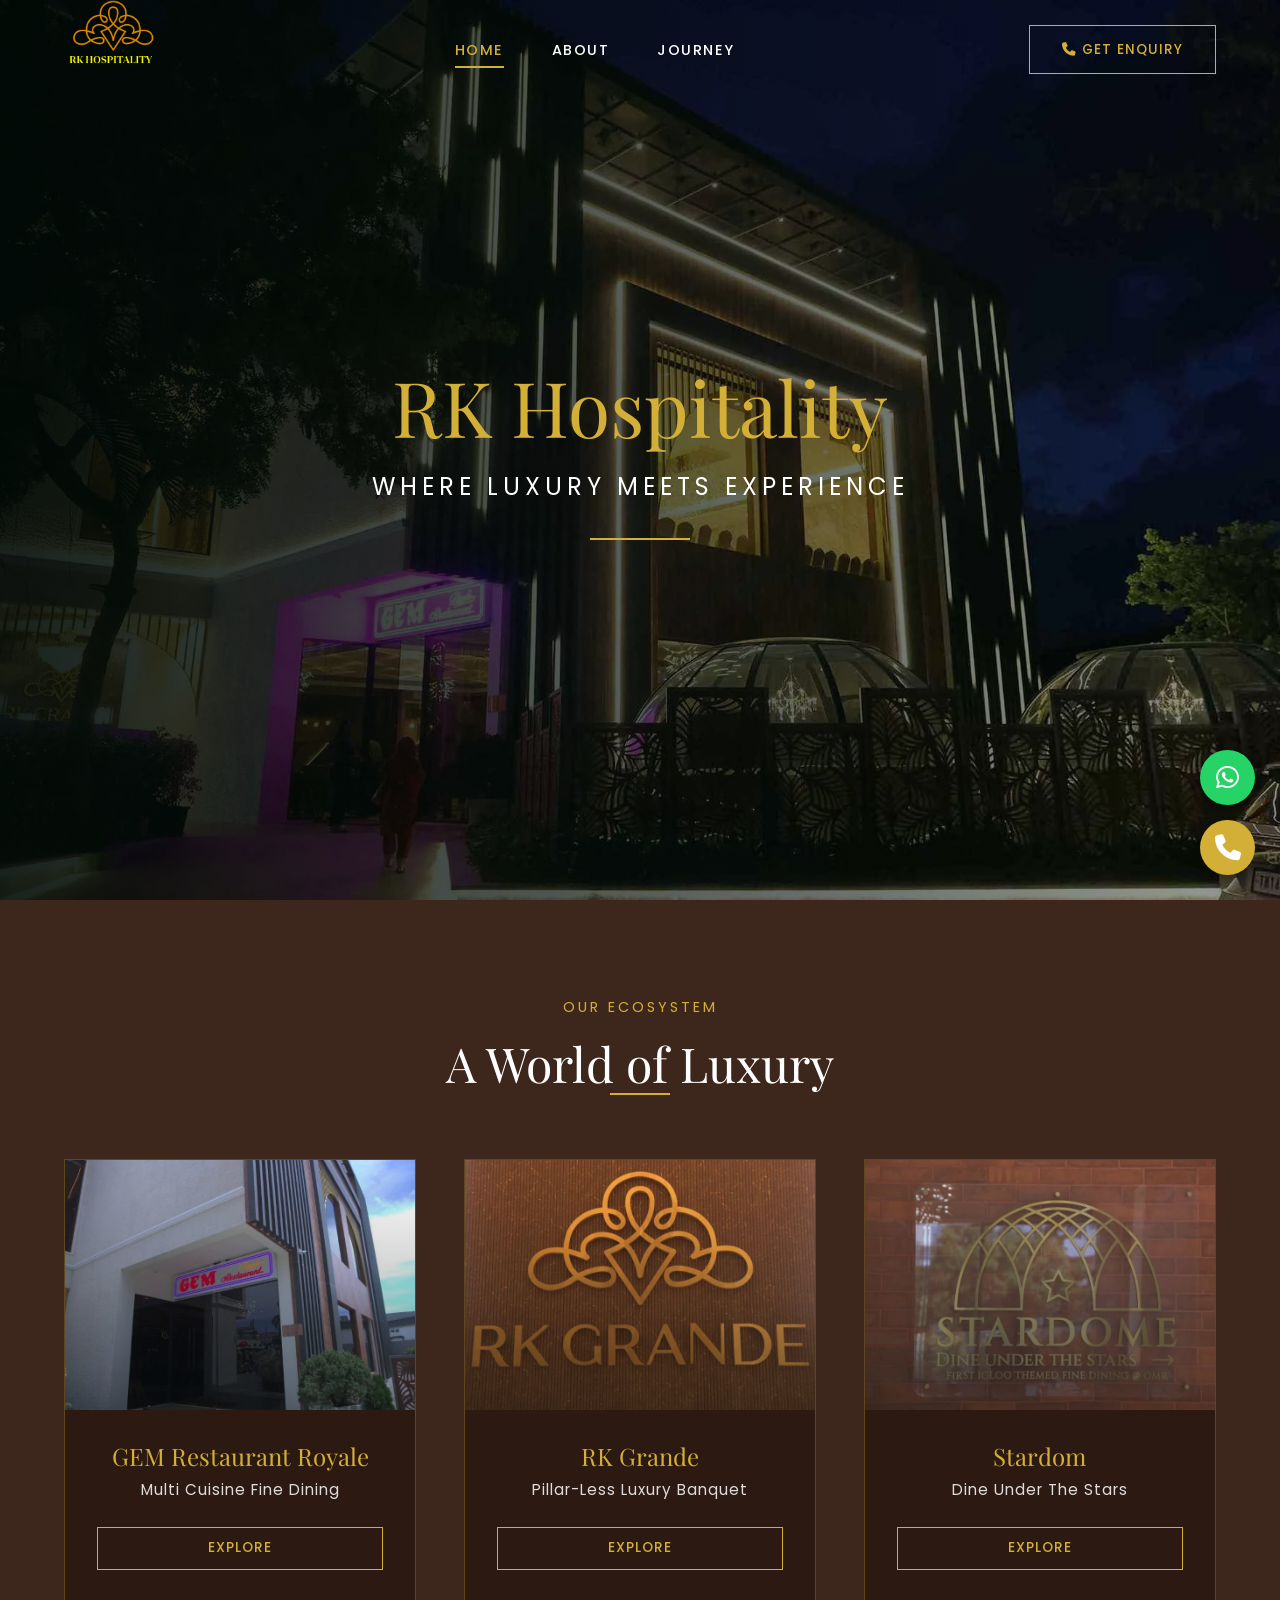
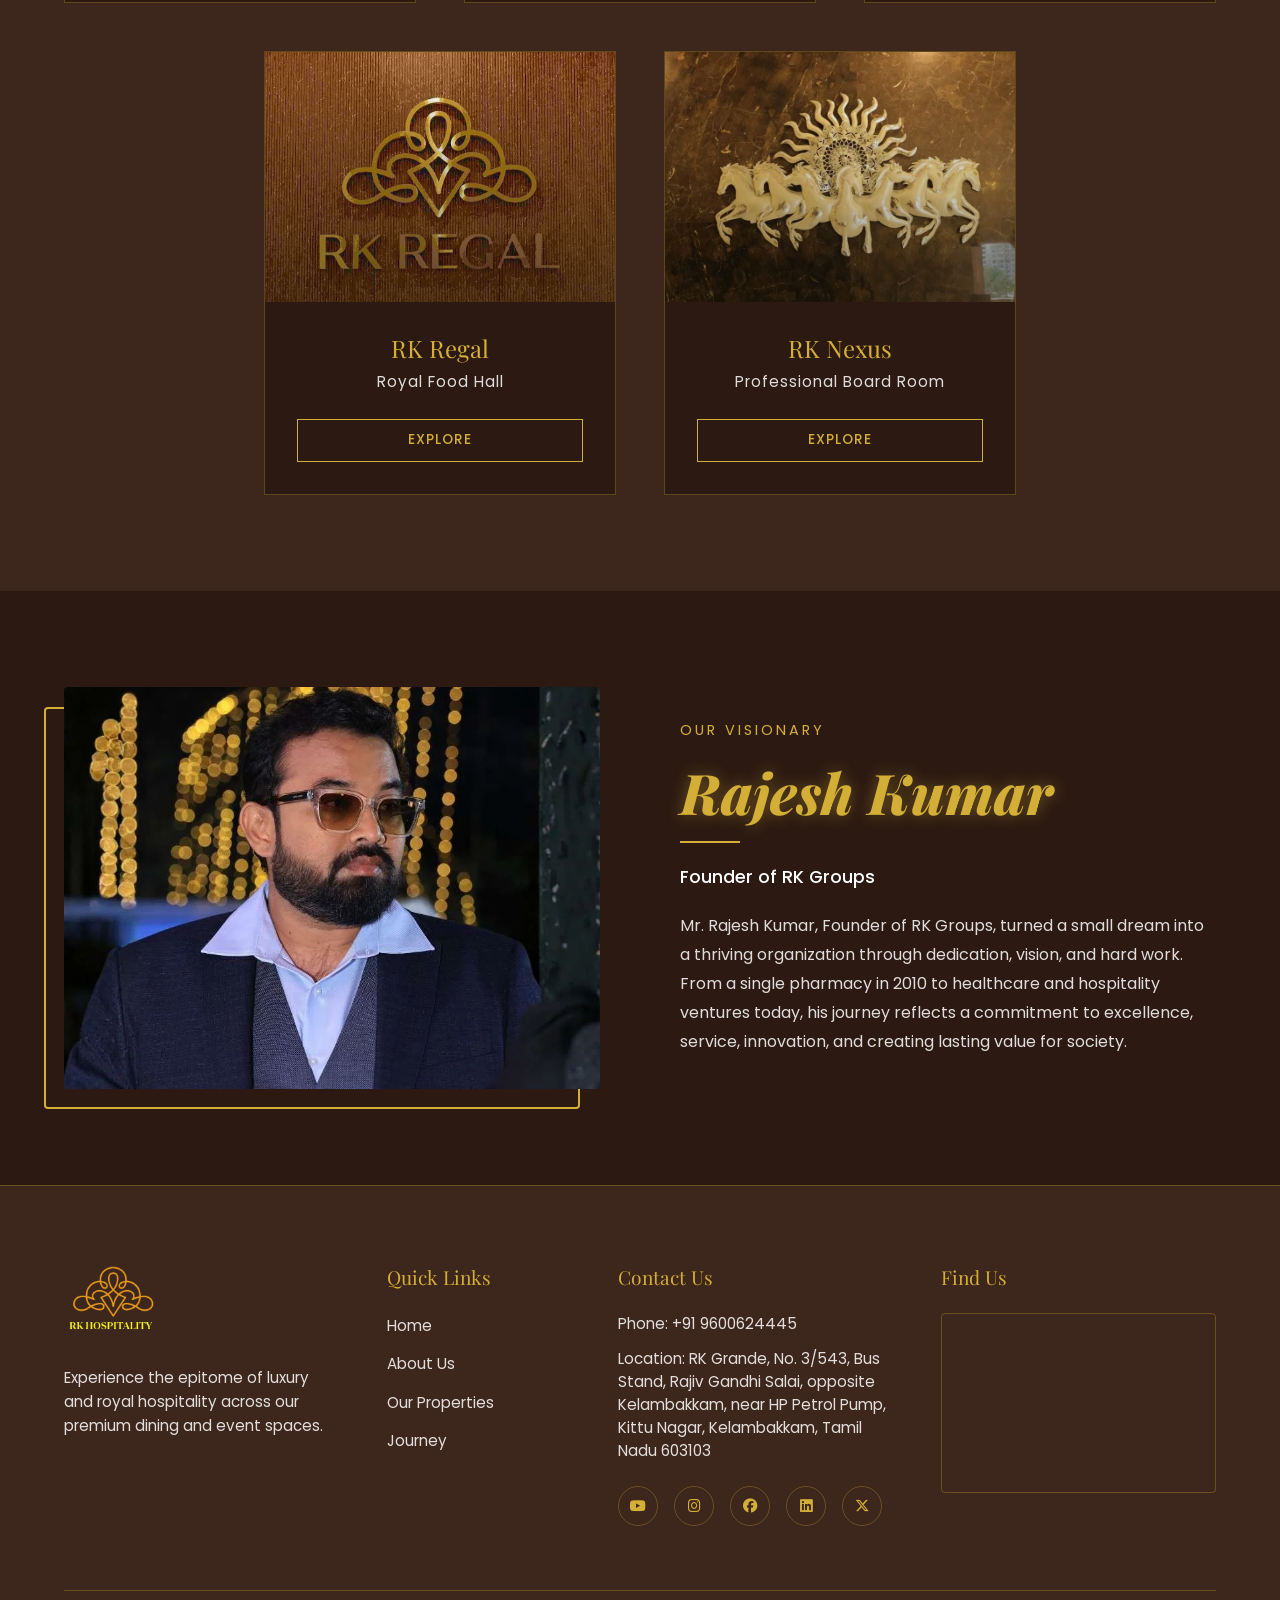
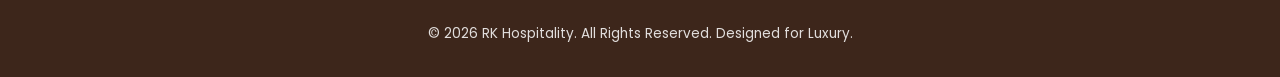
==== commit 2bec4fb2: "updated" ====
--- a/index.html
+++ b/index.html
@@ -91,7 +91,7 @@
           </div>
           <div class="property-info">
             <h3>Stardom</h3>
-            <p>Rooftop Igloo Dining</p>
+            <p>Dine Under The Stars</p>
             <a href="stardom.html" class="explore-btn">Explore</a>
           </div>
         </div>
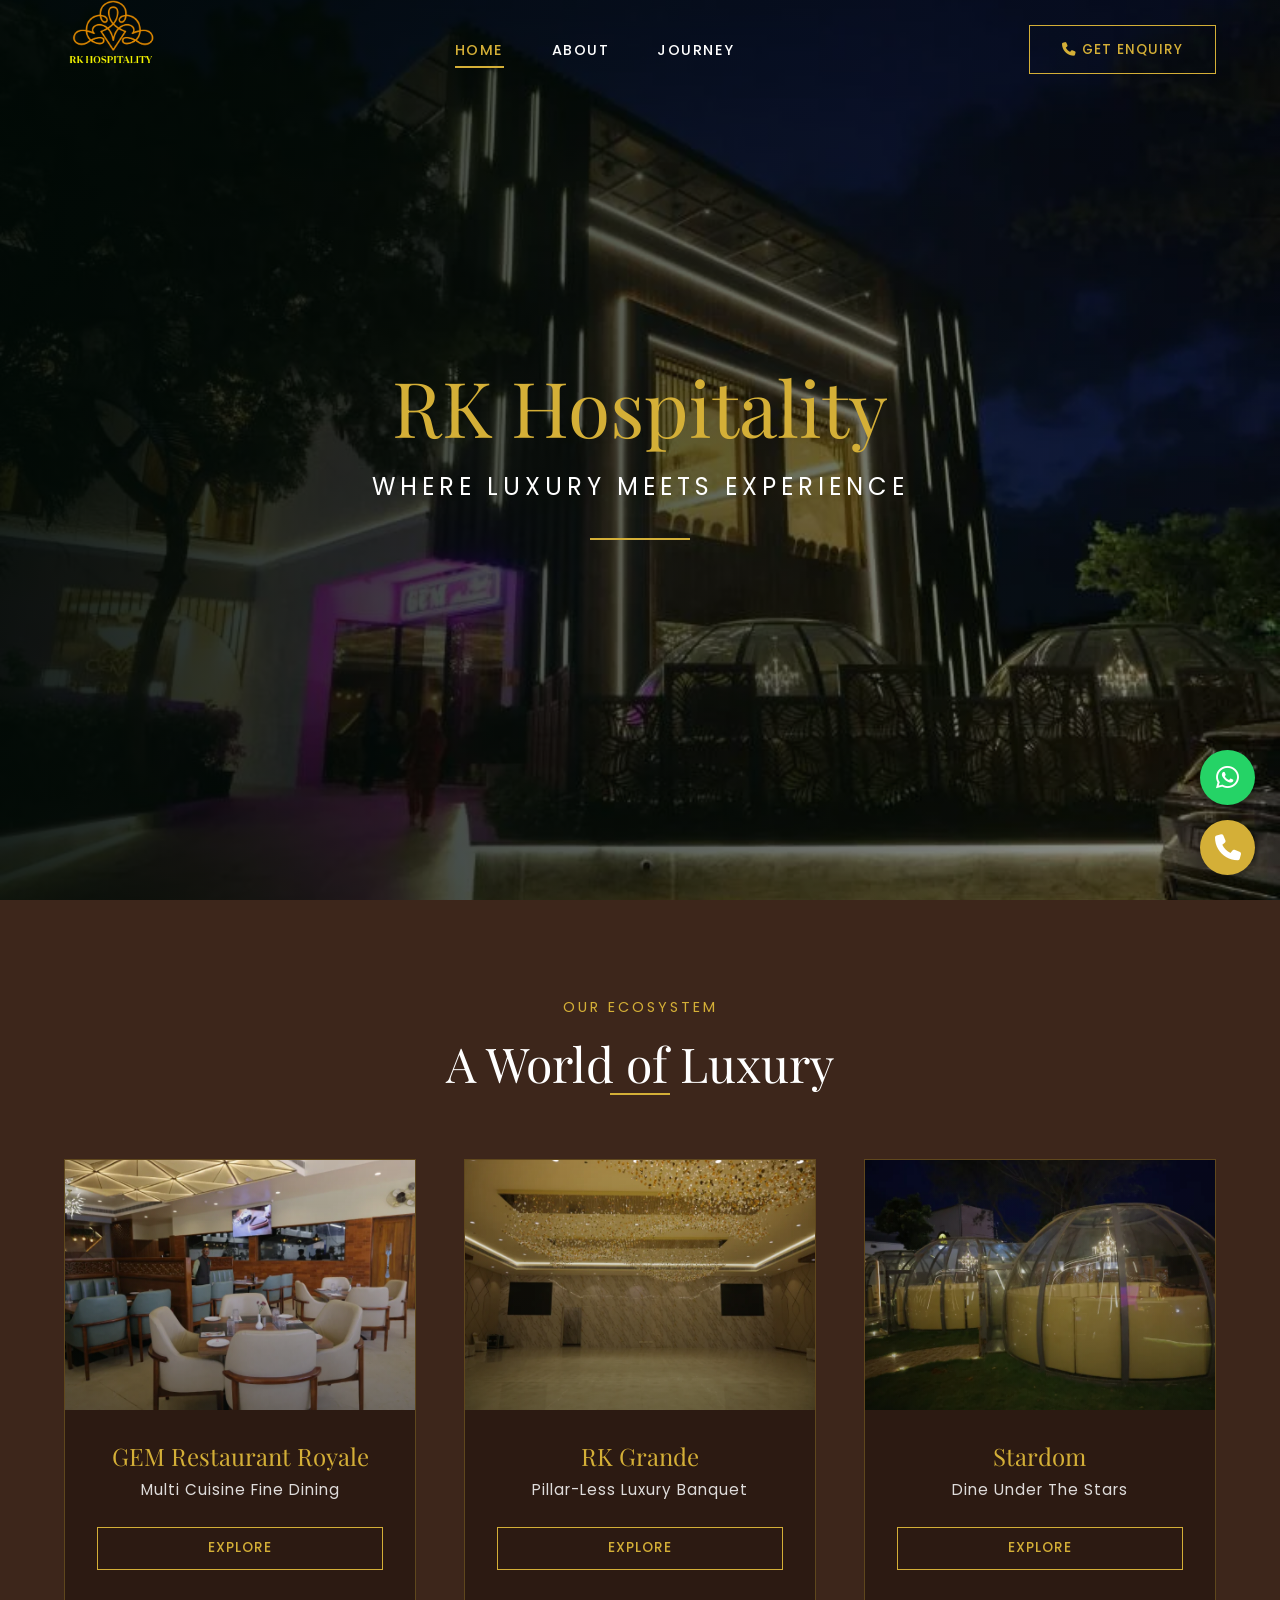
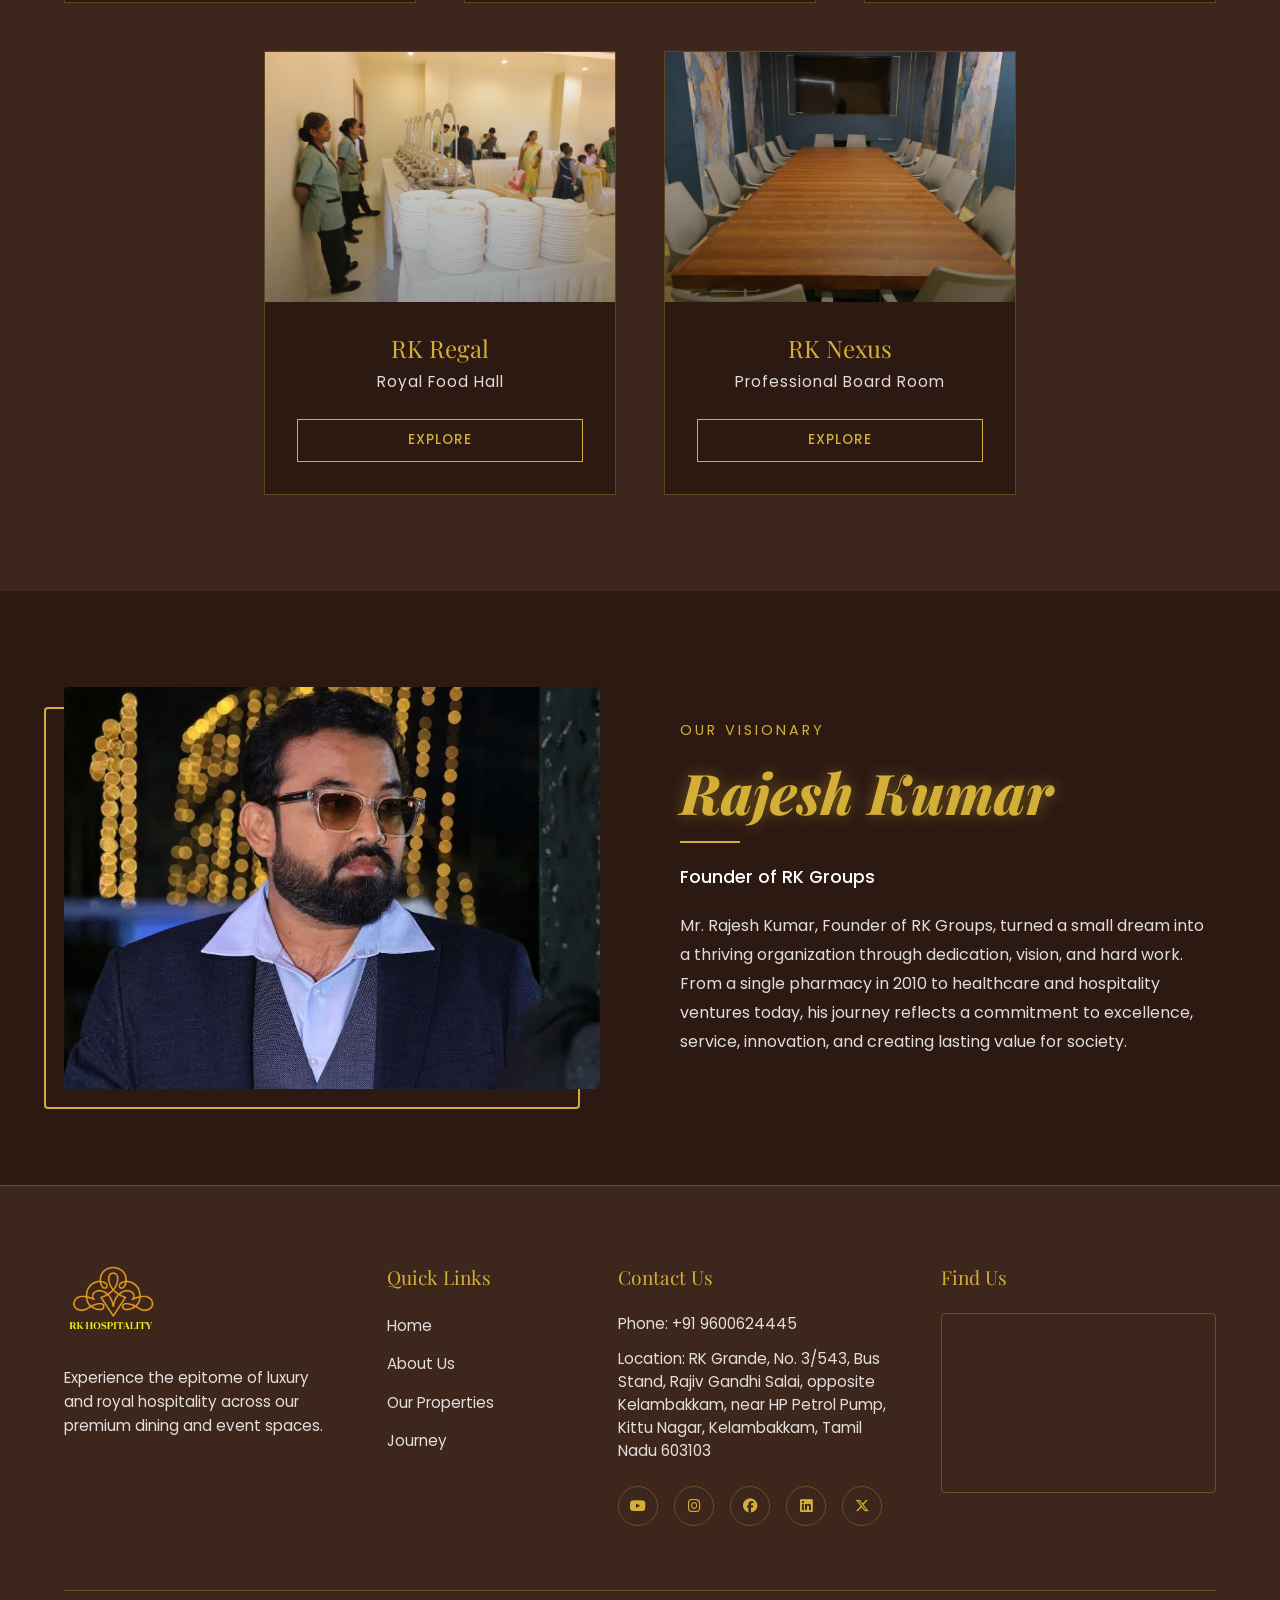
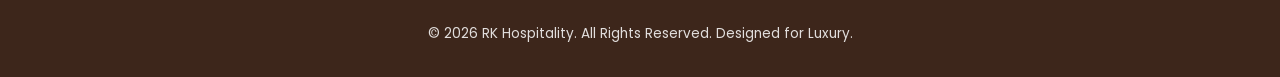
==== commit b54ebbdf: "updated" ====
--- a/index.html
+++ b/index.html
@@ -37,7 +37,7 @@
     <!-- Elegant Hero Section -->
     <section class="hospitality-hero">
       <div class="hero-background">
-        <img src="assets/images/hero section images/rk hospitality hero section.webp" alt="RK Hospitality Hero">
+        <img src="assets/images/rk hospitality images/rk hospitality hero section_13_11zon.webp" alt="RK Hospitality Hero">
         <div class="hero-overlay"></div>
       </div>
       
@@ -60,7 +60,7 @@
         <!-- GEM -->
         <div class="property-card" data-aos="fade-up" data-aos-delay="100">
           <div class="property-img">
-            <img src="assets/images/rk hospitality images/gem home page_11_11zon.webp" alt="GEM Restaurant Royale">
+            <img src="assets/images/rk hospitality images/gem home page image.webp" alt="GEM Restaurant Royale">
             <div class="property-overlay"></div>
           </div>
           <div class="property-info">
@@ -73,7 +73,7 @@
         <!-- RK Grande -->
         <div class="property-card" data-aos="fade-up" data-aos-delay="200">
           <div class="property-img">
-            <img src="assets/images/rk hospitality images/rk grande home page_12_11zon.webp" alt="RK Grande Banquet">
+            <img src="assets/images/rk hospitality images/rk grande home page image.webp" alt="RK Grande Banquet">
             <div class="property-overlay"></div>
           </div>
           <div class="property-info">
@@ -86,7 +86,7 @@
         <!-- Stardom -->
         <div class="property-card" data-aos="fade-up" data-aos-delay="300">
           <div class="property-img">
-            <img src="assets/images/rk hospitality images/stardome home page_15_11zon.webp" alt="Stardom">
+            <img src="assets/images/rk hospitality images/stardome home page image.webp" alt="Stardom">
             <div class="property-overlay"></div>
           </div>
           <div class="property-info">
@@ -99,7 +99,7 @@
         <!-- Regal -->
         <div class="property-card" data-aos="fade-up" data-aos-delay="400">
           <div class="property-img">
-            <img src="assets/images/hero section images/regal hero section.webp" alt="RK Regal" style="width: 100%; height: 300px; object-fit: cover;">
+            <img src="assets/images/rk hospitality images/rk regal home page image.webp" alt="RK Regal">
             <div class="property-overlay"></div>
           </div>
           <div class="property-info">
@@ -112,7 +112,7 @@
         <!-- Nexus -->
         <div class="property-card" data-aos="fade-up" data-aos-delay="500">
           <div class="property-img">
-            <img src="assets/images/rk hospitality images/rk nexus home page_14_11zon.webp" alt="RK Nexus">
+            <img src="assets/images/rk hospitality images/rk nexus home page image.webp" alt="RK Nexus">
             <div class="property-overlay"></div>
           </div>
           <div class="property-info">
